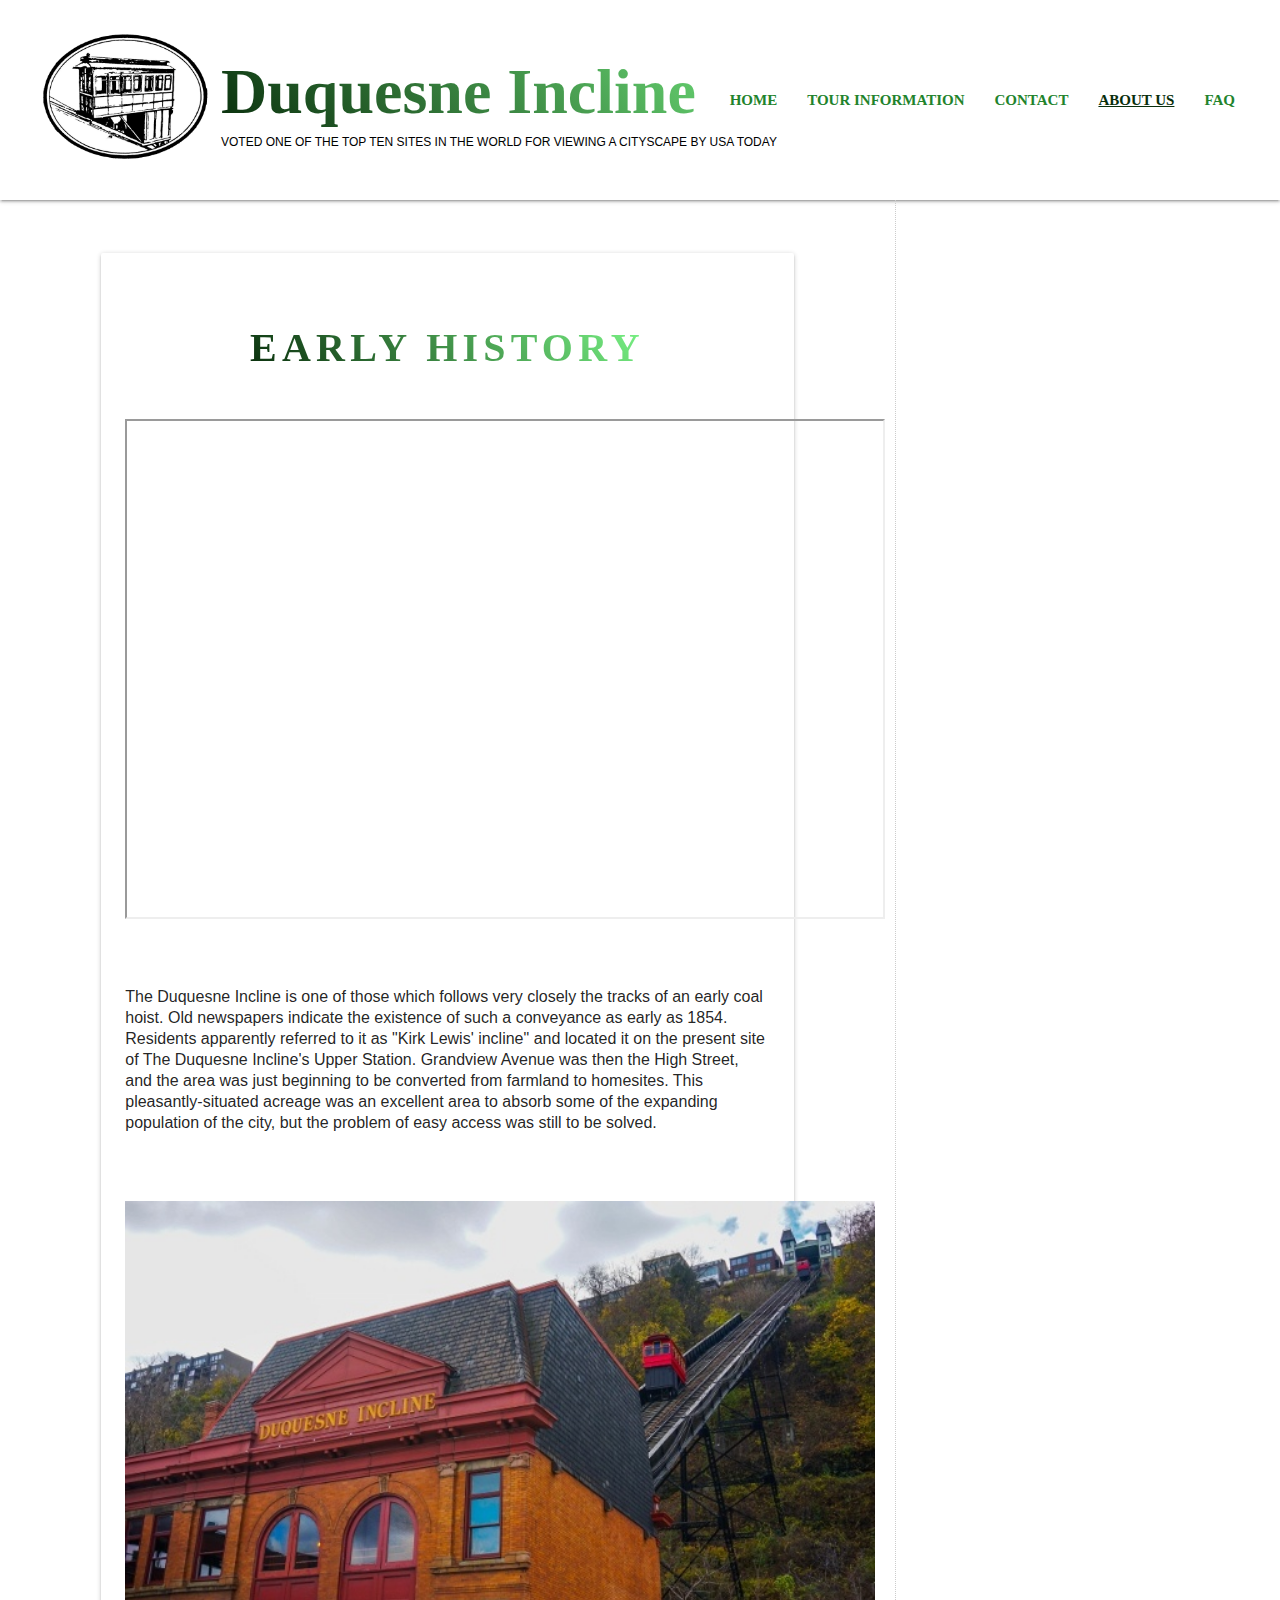
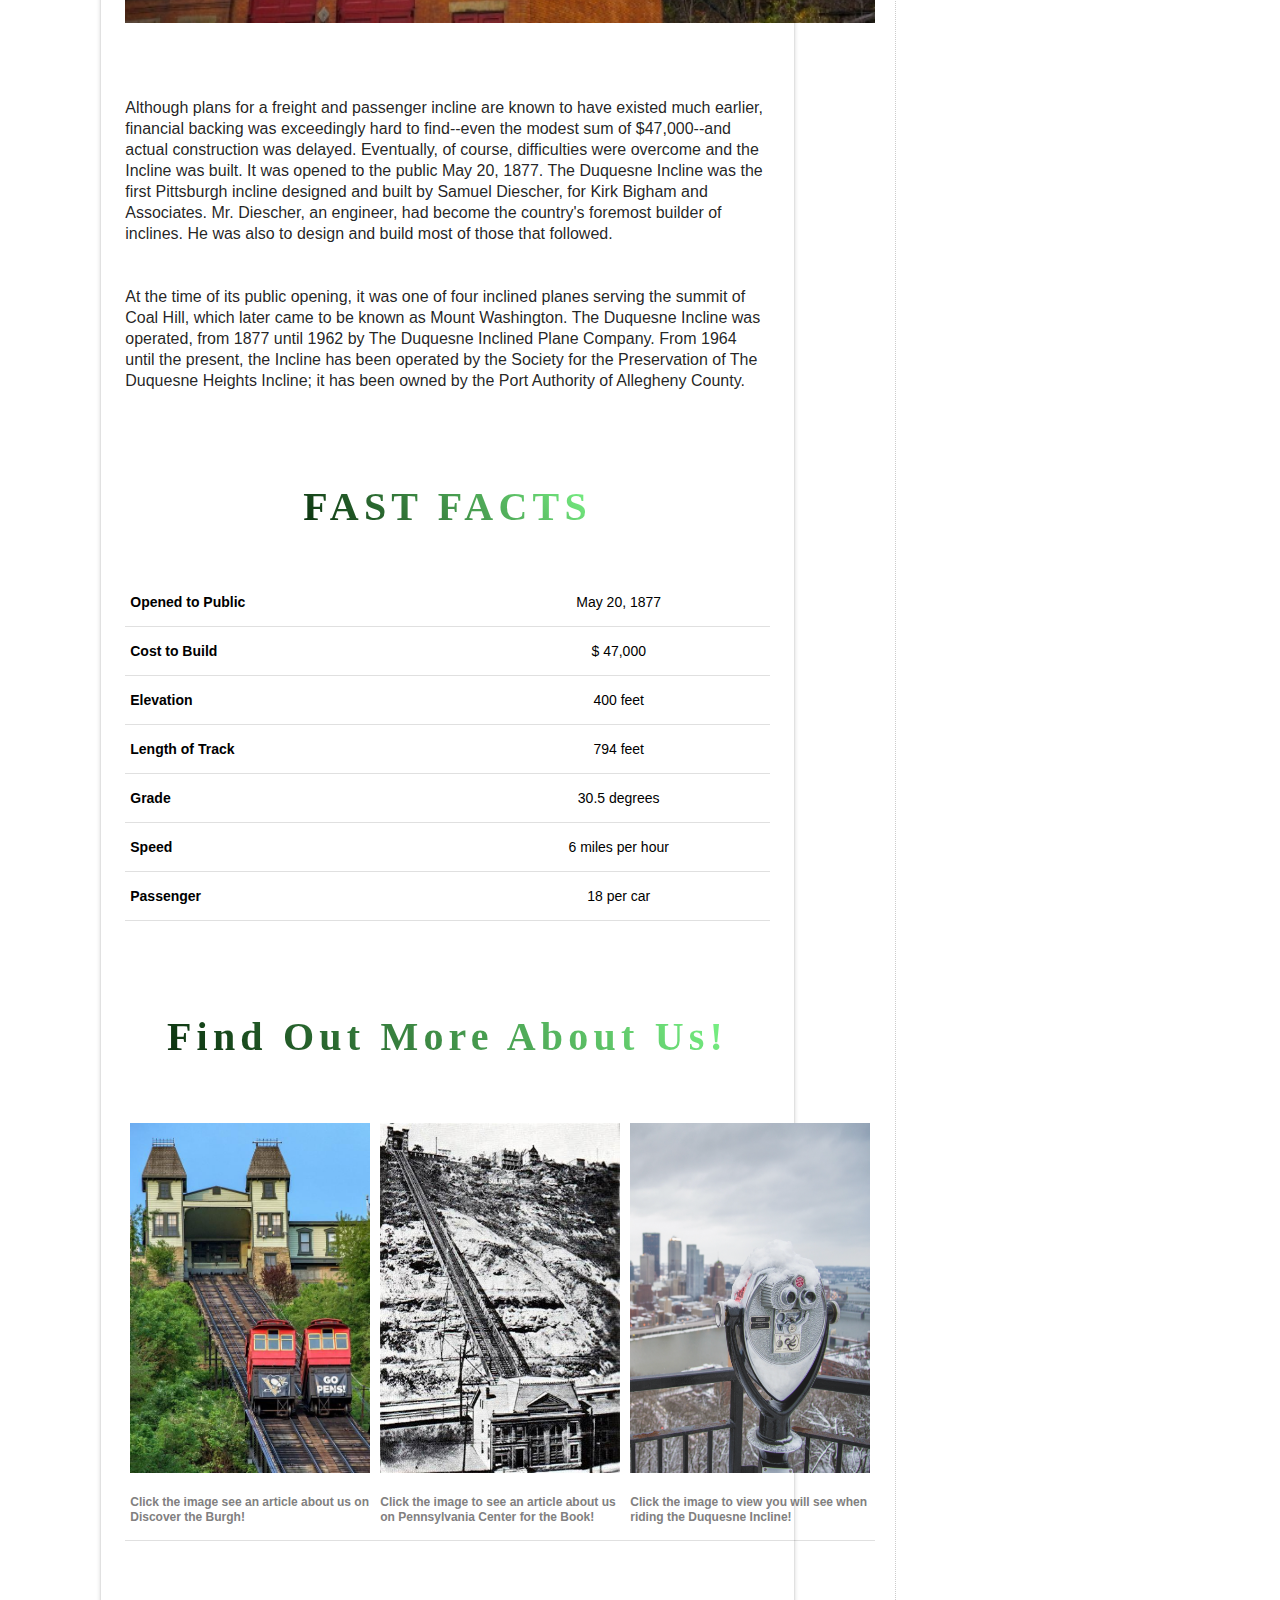
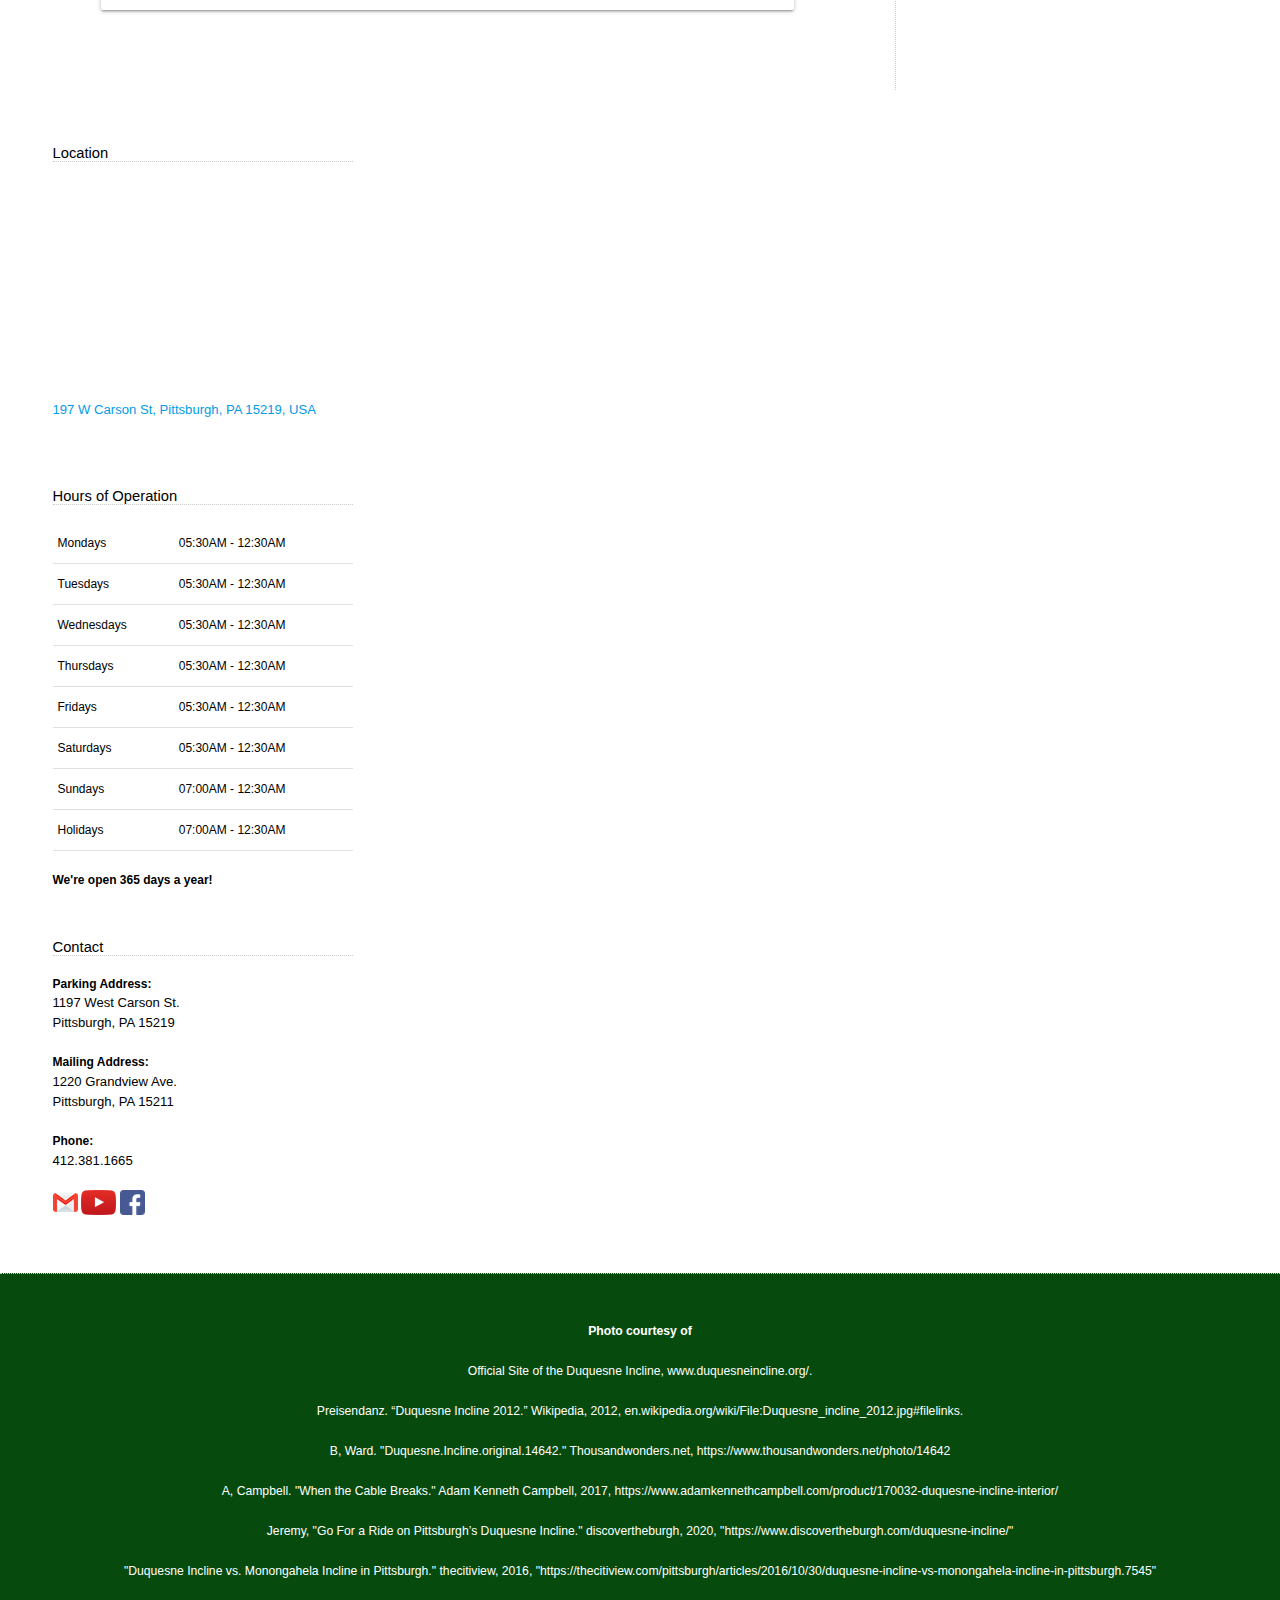
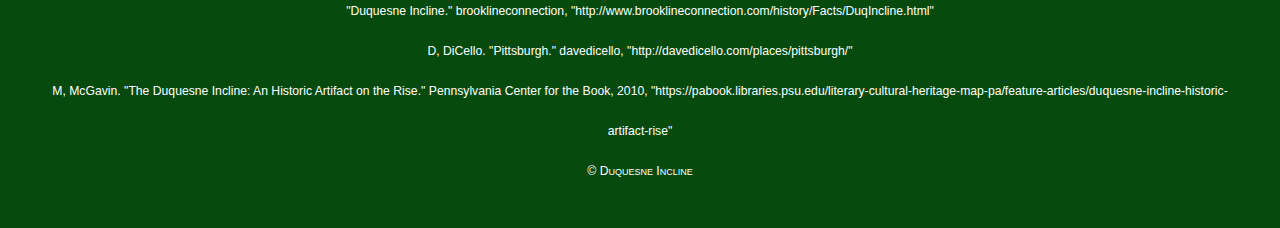
==== aboutUs.html @ c55986e6 "Version-1" ====
<!DOCTYPE html>
<html lang="en">
<head>
    <meta charset="UTF-8">
    <meta name="author" content="Ariel Kwak">
    <meta name="keywords" content="Duquesne Incline">
    <meta name="description" content="Duquesne Incline Website">
    <meta name="viewport" content="width=device-width, initial-scale=1">
    <title>Duquesne Incline</title>
    
    <link rel="stylesheet" media="all" type = "text/css" href="css/jquery-ui.css"/>
    <link rel="stylesheet" media = "screen and (max-width: 480px)" href = "css/stylesmobile.css"/>
    <!-- Compiled and minified CSS -->
    <link rel="stylesheet" href="https://cdnjs.cloudflare.com/ajax/libs/materialize/1.0.0/css/materialize.min.css">
    <!-- Compiled and minified JavaScript -->
    <script src="https://cdnjs.cloudflare.com/ajax/libs/materialize/1.0.0/js/materialize.min.js"></script>
    <!--Import Google Icon Font-->
    <link href="https://fonts.googleapis.com/icon?family=Material+Icons" rel="stylesheet">
    <!--Import materialize.css-->
    <link type="text/css" rel="stylesheet" href="css/materialize.min.css"  media="screen,projection"/>
    <link rel="stylesheet" media = "all" type = "text/css" href = "css/style.css"/>
    <!--JS files-->
    <script src = "js/script.js"></script>
    <script src="js/jquery-3.6.0.min.js"></script>
    <script src = "js/jquery-ui.js"></script>
</head>
<body>
    <nav class="white" style = "min-height: 200px">
        <div id="nav-wrapper">
            <img src="images/logo.png" alt = "Duquesne Incline Logo" width = "195">
            <a href="index.html" class="brand-logo" id = "title">Duquesne Incline</a>
            <a id = "explanation">VOTED ONE OF THE TOP TEN SITES IN THE WORLD FOR VIEWING A CITYSCAPE BY USA TODAY</a>
            <ul id="nav-mobile" class="right hide-on-med-and-down">
                <li><a href="index.html">Home</a></li>
                <li><a href="tourInformation.html">Tour Information</a></li>
                <li><a href="contact.html">Contact</a></li>
                <li id="selected"><a href="aboutUs.html">About Us</a></li>
                <li><a href="faq.html">FAQ</a></li>
            </ul>
        </div>
    </nav>
    <div class = "container tourInformation">  
        <div class="row">
            <div class="col s12 m12">
                <div class="card">
                    <div class="card-content"><br/><br/>
                        <a class = "earlyHistory">EARLY HISTORY</a><br/><br/><br/>
                        <iframe class="youtube-video" src="https://www.youtube.com/embed/ve3KMUIlSGk" title="YouTube video player" allow="accelerometer; autoplay; clipboard-write; encrypted-media; gyroscope; picture-in-picture" allowfullscreen></iframe><br/><br/><br/>
                        <p class="introduction">
                            The Duquesne Incline is one of those which follows very closely the tracks of an early coal hoist. 
                            Old newspapers indicate the existence of such a conveyance as early as 1854. 
                            Residents apparently referred to it as "Kirk Lewis' incline" and located it on the present site of The Duquesne Incline's Upper Station. 
                            Grandview Avenue was then the High Street, and the area was just beginning to be converted from farmland to homesites. 
                            This pleasantly-situated acreage was an excellent area to absorb some of the expanding population of the city, but the problem of easy access was still to be solved.
                        </p><br/><br/><br/>
                        <img src="images/image5.jpeg" alt = "Duquesne Incline Image" width = "750"><br/><br/><br/><br/>
                        <p class="introduction">
                            Although plans for a freight and passenger incline are known to have existed much earlier, 
                            financial backing was exceedingly hard to find--even the modest sum of $47,000--and actual 
                            construction was delayed. Eventually, of course, difficulties were overcome and the Incline was built. 
                            It was opened to the public May 20, 1877. 
                            The Duquesne Incline was the first Pittsburgh incline designed and built by Samuel Diescher, 
                            for Kirk Bigham and Associates. Mr. Diescher, an engineer, had become the country's foremost builder of inclines.
                            He was also to design and build most of those that followed.<br/><br/><br/>
                            At the time of its public opening, it was one of four inclined planes serving the summit of Coal Hill, 
                            which later came to be known as Mount Washington. The Duquesne Incline was operated, 
                            from 1877 until 1962 by The Duquesne Inclined Plane Company. From 1964 until the present, 
                            the Incline has been operated by the Society for the Preservation of The Duquesne Heights Incline; 
                            it has been owned by the Port Authority of Allegheny County.
                        </p><br/><br/><br/><br/>
                        <a class = "earlyHistory">FAST FACTS</a><br/><br/><br/>
                        <table class="contactTable">
                            <tr>
                                <th>Opened to Public</th>
                                <td>May 20, 1877</td>
                            </tr>
                            <tr>
                                <th>Cost to Build</th>
                                <td>$ 47,000</td>
                            </tr>
                            <tr>
                                <th>Elevation</th>
                                <td>400 feet</td>
                            </tr>
                            <tr>
                                <th>Length of Track</th>
                                <td>794 feet</td>
                            </tr>
                            <tr>
                                <th>Grade</th>
                                <td>30.5 degrees</td>
                            </tr>
                            <tr>
                                <th>Speed</th>
                                <td>6 miles per hour</td>
                            </tr>
                            <tr>
                                <th>Passenger</th>
                                <td>18 per car</td>
                            </tr>
                        </table><br/><br/><br/><br/>
                        <a class = "earlyHistory">Find Out More About Us!</a><br/><br/><br/>
                        <table id="aboutUsImage">
                            <tr>
                                <td>
                                    <a href="https://www.discovertheburgh.com/duquesne-incline" target="_blank">
                                        <img src="images/image6.jpeg" alt="Duquesne Incline article photo" class="imageCollection">
                                    </a>
                                    <div class="caption"><br/>
                                        Click the image see an article about us on
                                        Discover the Burgh!
                                    </div>
                                </td>
                                <td>
                                    <a href="https://pabook.libraries.psu.edu/literary-cultural-heritage-map-pa/feature-articles/duquesne-incline-historic-artifact-rise" target="_blank">
                                        <img src="images/image7.jpeg" alt="Duquesne Incline History" class="imageCollection">
                                    </a>
                                    <div class="caption"><br/>
                                        Click the image to see an article about us on 
                                        Pennsylvania Center for the Book!
                                    </div>
                                </td>
                                <td>
                                    <a href="http://davedicello.com/places/pittsburgh/" target="_blank">
                                        <img src="images/image8.png" alt="Davedicello Photo Website" class="imageCollection">
                                    </a>
                                    <div class="caption"><br/>
                                        Click the image to view you will see when riding the Duquesne Incline!
                                    </div>
                                </td>
                            </tr>
                        </table>
                    </div><br/><br/>
                </div>
            </div>
        </div>
    </div>
    <div id = "sidebar">
        <h3>Location</h3>
        <iframe src="https://www.google.com/maps/embed?pb=!1m18!1m12!1m3!1d3036.599555224749!2d-80.01978668460335!3d40.43986517936242!2m3!1f0!2f0!3f0!3m2!1i1024!2i768!4f13.1!3m3!1m2!1s0x8834f6af2cb5bc9b%3A0x2cd85a159be45cad!2s1197%20W%20Carson%20St%2C%20Pittsburgh%2C%20PA%2015219%2C%20USA!5e0!3m2!1sen!2skr!4v1617624878138!5m2!1sen!2skr" width="300" height="220" style="border:0;" allowfullscreen="" loading="lazy"></iframe>
        <a href="https://goo.gl/maps/KMXNKqESTzScYXrm7" target="_blank">197 W Carson St, Pittsburgh, PA 15219, USA</a><br/>
        <br/><br/>
        <h3>Hours of Operation</h3>
        <table id="hours"> 
            <tr>
                <td>Mondays</td>
                <td>05:30AM - 12:30AM</td>
            </tr>
            <tr>
                <td>Tuesdays</td>
                <td>05:30AM - 12:30AM</td>
            </tr>
            <tr>
                <td>Wednesdays</td>
                <td>05:30AM - 12:30AM</td>
            </tr>
            <tr>
                <td>Thursdays</td>
                <td>05:30AM - 12:30AM</td>
            </tr>
            <tr>
                <td>Fridays</td>
                <td>05:30AM - 12:30AM</td>
            </tr>
            <tr>
                <td>Saturdays</td>
                <td>05:30AM - 12:30AM</td>
            </tr>
            <tr>
                <td>Sundays</td>
                <td>07:00AM - 12:30AM</td>
            </tr>
            <tr>
                <td>Holidays</td>
                <td>07:00AM - 12:30AM</td>
            </tr>
        </table><br/>
       <a class="open">We're open 365 days a year!</a>
       <br/><br/>
       <h3>Contact</h3>
       <a class = "open">Parking Address:</a><br/>
       1197 West Carson St.<br/>
       Pittsburgh, PA 15219<br/><br/>
       <a class = "open">Mailing Address:</a><br/>
       1220 Grandview Ave.<br/>
       Pittsburgh, PA 15211<br/><br/>
       <a class = "open">Phone:</a><br/>
       412.381.1665<br/><br/>
       <a href="mailto:duq.incline@duquesneincline.org"><img src="images/email.png" alt="Email Icon"></a>
       <a href="https://www.youtube.com/watch?v=bSLvrz5GraI" target="_blank"><img src="images/youtube.png" alt="YouTube Logo"></a>
       <a href="https://www.facebook.com/TheDuquesneIncline/" target="_blank"><img src="images/facebook.png" alt="Facebook Logo"></a>
    </div> 
    <footer class="page-footer">
        <b>Photo courtesy of</b><br/> Official Site of the Duquesne Incline, www.duquesneincline.org/. <br/>
        Preisendanz. “Duquesne Incline 2012.” Wikipedia, 2012, en.wikipedia.org/wiki/File:Duquesne_incline_2012.jpg#filelinks.<br/>
        B, Ward. "Duquesne.Incline.original.14642." Thousandwonders.net, https://www.thousandwonders.net/photo/14642<br/>
        A, Campbell. "When the Cable Breaks." Adam Kenneth Campbell, 2017, https://www.adamkennethcampbell.com/product/170032-duquesne-incline-interior/<br/>
        Jeremy, "Go For a Ride on Pittsburgh’s Duquesne Incline." discovertheburgh, 2020, "https://www.discovertheburgh.com/duquesne-incline/"<br/>
        "Duquesne Incline vs. Monongahela Incline in Pittsburgh." thecitiview, 2016, "https://thecitiview.com/pittsburgh/articles/2016/10/30/duquesne-incline-vs-monongahela-incline-in-pittsburgh.7545"<br/>
        "Duquesne Incline." brooklineconnection, "http://www.brooklineconnection.com/history/Facts/DuqIncline.html"<br/>
        D, DiCello. "Pittsburgh." davedicello, "http://davedicello.com/places/pittsburgh/"<br/>
        M, McGavin. "The Duquesne Incline: An Historic Artifact on the Rise." Pennsylvania Center for the Book, 2010, "https://pabook.libraries.psu.edu/literary-cultural-heritage-map-pa/feature-articles/duquesne-incline-historic-artifact-rise"<br/>
        <div id="copyright">&copy; Duquesne Incline<br/> </div>
    </footer>
</body>
</html>
---- css/style.css ----
#nav-wrapper ul li a{
    color:#22832C;
    line-height: 200px;
    font-size: 15px;
    text-transform: uppercase;
    font-family: "PT Sans";
    font-weight: bold;
    left: 800px;
  } 

#selected a{
    color: #092E0C !important;
    text-decoration: underline;
    background-color: rgba(0, 0, 0, 0) !important;
    font-family: "PT Sans";
    font-weight: bold;
  } 

#nav-mobile{
    padding:0 2em 0 0;
}

#nav-wrapper ul a:hover {
    background-color: rgba(0, 0, 0, 0) !important;
    font-family: "PT Sans";
    font-weight: bold;
}

#nav-wrapper img {
    margin: 2em;
}

#title{
    font-style: normal;
    background: -webkit-repeating-linear-gradient(45deg,#092E0C, #7AF586);
    -webkit-background-clip: text;
    -webkit-text-fill-color: transparent;
    font-family: "PT Sans";
    font-weight: bold;
    position: absolute;
    width: 602px;
    height: 83px;
    left: 221px;
    top: 50px;
    font-size: 64px;
    line-height: 83px;
}

#explanation{
    position: absolute;
    width: 605px;
    height: 14px;
    left: 221px;
    top: 135px;

    font-family: Helvetica;
    font-style: normal;
    font-weight: 300;
    font-size: 12px;
    line-height: 14px;
    /* identical to box height */
    color: #000000;
}

.container{
    width: 70% !important;
    float: left;
	width: 70%;
	margin: 0;
	padding: 3em 6em 3em 6em;
	border-right: 1px dotted #ccc;
}ƒ

/* https://cssgradient.io/blog/css-gradient-text/ */
.sub-titles{
    background: -webkit-repeating-linear-gradient(45deg,#092E0C, #7AF586);
    -webkit-background-clip: text;
    -webkit-text-fill-color: transparent;
    font-family: "PT Sans";
    font-style: normal;
    font-weight: bold;
    font-size: 40px;
    line-height: 52px;
    /* identical to box height */

    letter-spacing: 0.13em;

}



#sidebar {
    color: #000000;
	float: left;
	padding: 2em 4em 4em 4em;
	font-size: .875em;	
	/* border-left: 1px solid gray; */
}

#sidebar h3 {
	font-size: 1.125em;
    border-bottom: 1px dotted #ccc;
}

iframe {
    display: block;
    margin: auto;
}

#hours {
    font-family: "Helvetica";
    font-style: normal;
    font-weight: normal;
    font-size: 12px;
    line-height: 10px;
    color: #000000;
}

.open {
    font-family: Helvetica;
    font-weight: bold;
    font-size: 12px;
    color: #000000;
}

.page-footer {
	clear: both; /* The clear property specifies which side(s) of an element other floating elements are not allowed. */
	margin: 0;
	padding: 3em;
	color: #ffff;
	
	font-size: .813em;
	text-align: center;
	border-top: 1px dotted #cccccc;
	background-color:#064B0D;
    line-height: 40px;
}

#copyright{
    font-variant: small-caps; 
}


.highlight{
    background-color: #064B0D;
    color: #ffff;
    text-align: center;
    font-family: Helvetica;
    font-style: normal;
    font-weight: bold;
    font-size: 18px;
    line-height: 28px;
}


.general-fee td {
    text-align: center;
    border-right: solid 1px #cccccc; 
    border-left: solid 1px #cccccc;
    font-family: Helvetica;
    font-style: normal;
    font-weight: 300;
    font-size: 15px;
    line-height: 21px;
    letter-spacing: 0.1em;
   
  }

.general-fee th{
    text-align: center;
    border-left: solid 1px #cccccc;
    font-family: Helvetica;
    font-style: normal;
    font-weight: 300;
    font-size: 15px;
    line-height: 21px;
    width: 250px;
}

/* https://www.w3schools.com/howto/howto_js_slideshow.asp */
* {box-sizing:border-box}

/* Slideshow container */
.slideshow-container {
  max-width: 1000px;
  position: relative;
  margin: auto;
}

/* Hide the images by default */
.mySlides {
  display: none;
}


/* The dots/bullets/indicators */
.dot {
  cursor: pointer;
  height: 15px;
  width: 15px;
  margin: 0 2px;
  background-color: #bbb;
  border-radius: 50%;
  display: inline-block;
  transition: background-color 0.6s ease;
}

.active, .dot:hover {
  background-color: #717171;
}

/* Fading animation */
.fade {
  -webkit-animation-name: fade;
  -webkit-animation-duration: 1.5s;
  animation-name: fade;
  animation-duration: 1.5s;
}

@-webkit-keyframes fade {
  from {opacity: .4}
  to {opacity: 1}
}

@keyframes fade {
  from {opacity: .4}
  to {opacity: 1}
}

.tourInformation{
    text-align: center;
}

#tourInfoIntro{
    font-family: Helvetica;
    font-style: normal;
    font-weight: 300;
    font-size: 16px;
    line-height: 21px;
    text-align: center;
}
/* https://cssgradient.io/blog/css-gradient-text/ */
.tabs li{
    background: -webkit-repeating-linear-gradient(45deg,#092E0C, #7AF586);
    -webkit-background-clip: text;
    -webkit-text-fill-color: transparent;
    font-family: "PT Sans";
    font-style: normal;
    font-weight: bold;
    font-size: 120px;
    line-height: 31px;
    /* identical to box height */
    letter-spacing: 0.1em;
}

.tour{
    background: #064B0D;
    padding: 2em 1em 1em 1.5em;
}

.tour a{
    font-family: "PT Sans";
    font-style: normal;
    font-weight: bold;
    font-size: 24px;
    line-height: 31px;
    /* identical to box height */

    letter-spacing: 0.13em;
    text-transform: uppercase;

    color: #F7FFD9;


}

.tour li{
    font-family: Helvetica;
    font-style: normal;
    font-weight: lighter;
    font-size: 12px;
    line-height: 25px;
    text-align:left;
    color: #F7FFD9;
}



#duquesneTour{
    width: 100%;
    padding: 1em 0 1em 0;
}

.contactTable{
    font-family: Helvetica;
    font-style: normal;
    font-size: 14px;
    line-height: 18px;

    color: #000000;
}

.contactTable td{
    text-align:center;
}

form {
    width: 100%;
    margin-left: auto;
    margin-right: auto;
    border: 2px solid #064B0D;
    padding: 10px;
}

legend{
    font-weight: bold;
    text-align: center;
	color: #666666;
	margin-bottom: 5px;
}

label{
    font-weight: bold;
    text-align: center;
}

.required{
    color:#FF0000
}

#requiredField{
    font-size: 12px;
    font-weight: bold;
    text-align: left;
}

.contactForm{
    font-size: 14px;
}

.earlyHistory{
    background: -webkit-repeating-linear-gradient(45deg,#092E0C, #7AF586);
    -webkit-background-clip: text;
    -webkit-text-fill-color: transparent;
    font-family: "PT Sans";
    font-style: normal;
    font-weight: bold;
    font-size: 40px;
    line-height: 52px;
    /* identical to box height */
    text-align: center;
    letter-spacing: 0.13em;
}

.introduction{
    font-family: Helvetica;
    font-style: normal;
    font-weight: 300;
    font-size: 16px;
    line-height: 21px;
    text-align: left;
}

.caption{
    font-family: Helvetica;
font-style: normal;
font-weight: bold;
font-size: 12px;
line-height: 15px;

color: #818080;
}



#accordion{
    text-align:left;
    color:#22832C;
}



.ui-state-default{
    border: 1px solid #cccccc;
    font-weight: bold;
    color: #064B0D;
    font-family: Helvetica;
    font-style: normal;
    font-weight: bold;
    font-size: 18px;
    line-height: 21px;
    padding: 4em;
    background-color:#EDEDED;
}

.ui-state-active{
    border: 1px solid #22832C;
    color: #22832C;
    font-family: Helvetica;
    font-style: normal;
    font-weight: bold;
    font-size: 18px;
    line-height: 21px;
    background-color:#F7FFD9;
}
    
.ui-state-hover{
    background-color:#ecf9ba;
    border: 1px solid #064B0D;
}

.answers{
    font-family: Helvetica;
font-style: normal;
font-weight: 300;
font-size: 17px;
line-height: 23px;
background-color:#ffff;
}

#grouptourBold{
    font-weight:bold;
}

#fieldTripBold{
    font-weight:bold;
}

#patchProgram{
    font-weight:bold;
}

.youtube-video{
    width:760px; 
    height:500px;
}

.imageCollection{
    width:240px; 
    height:350px;
}
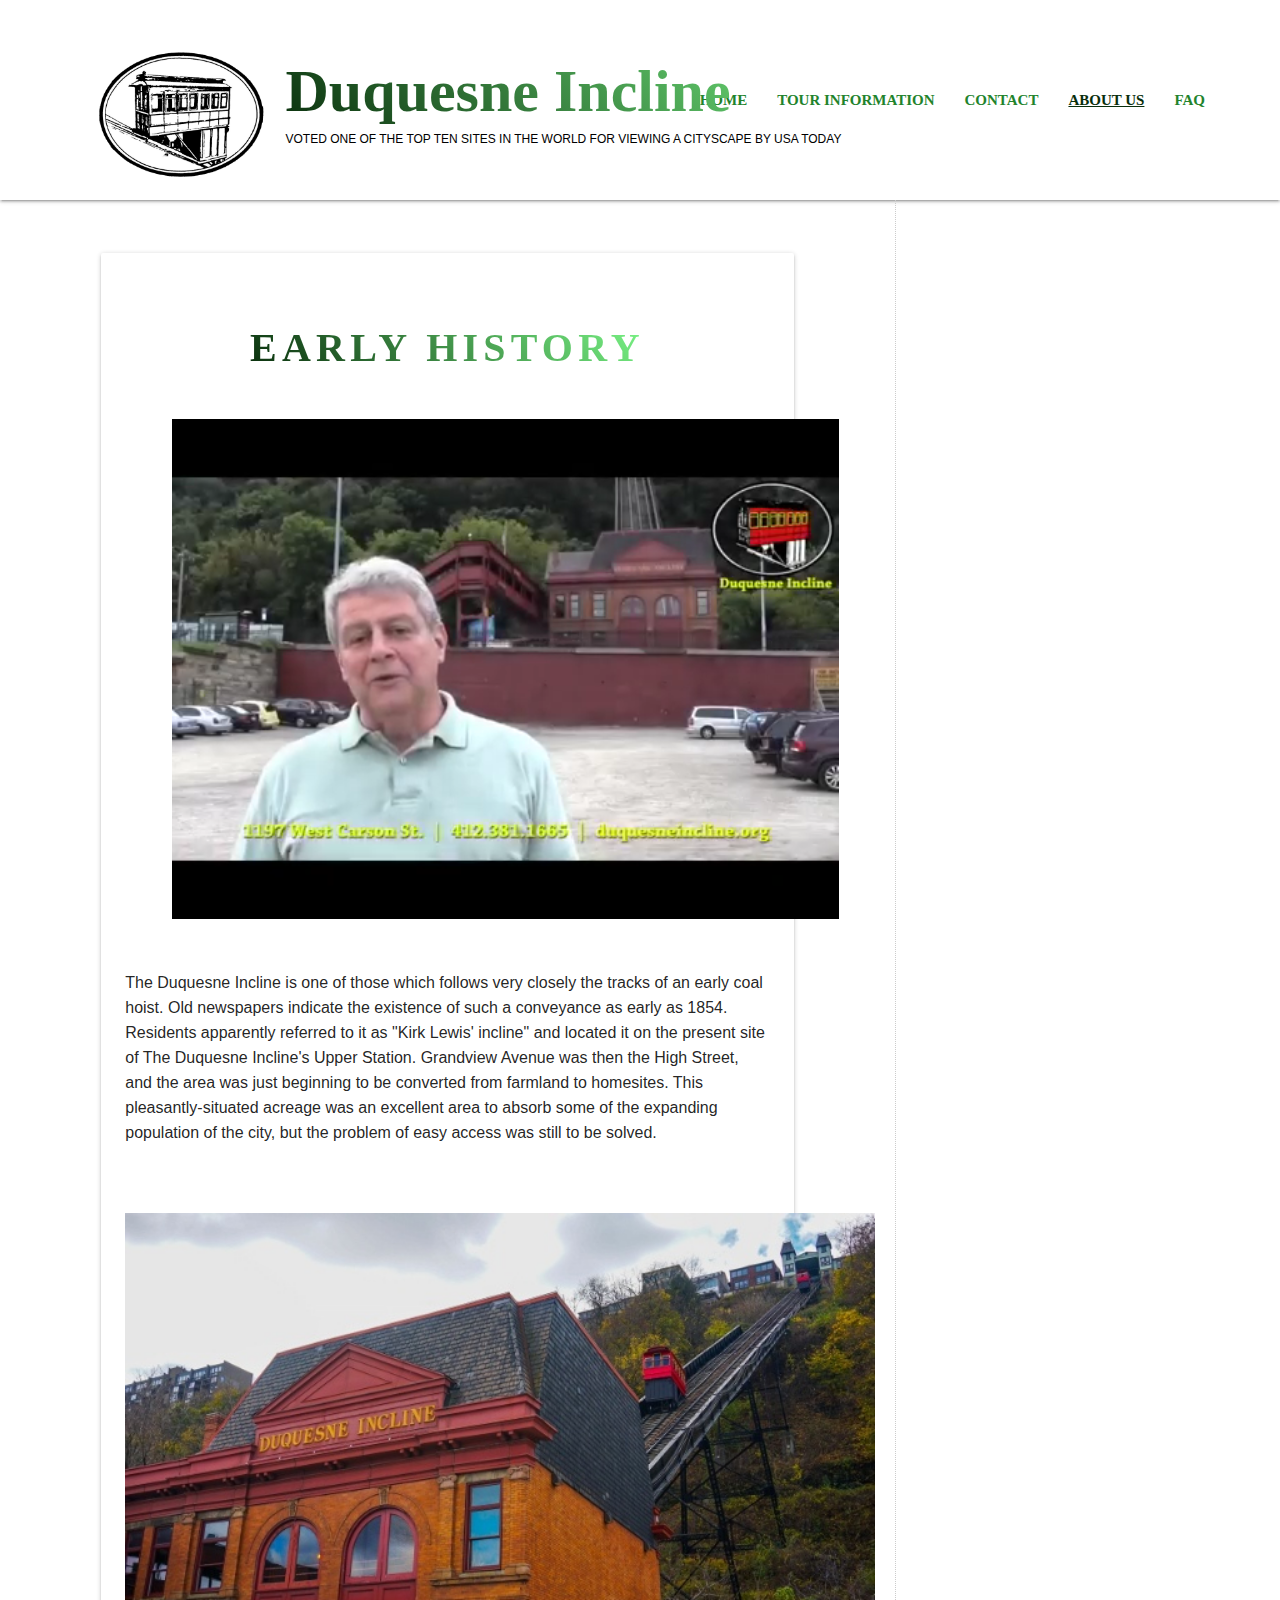
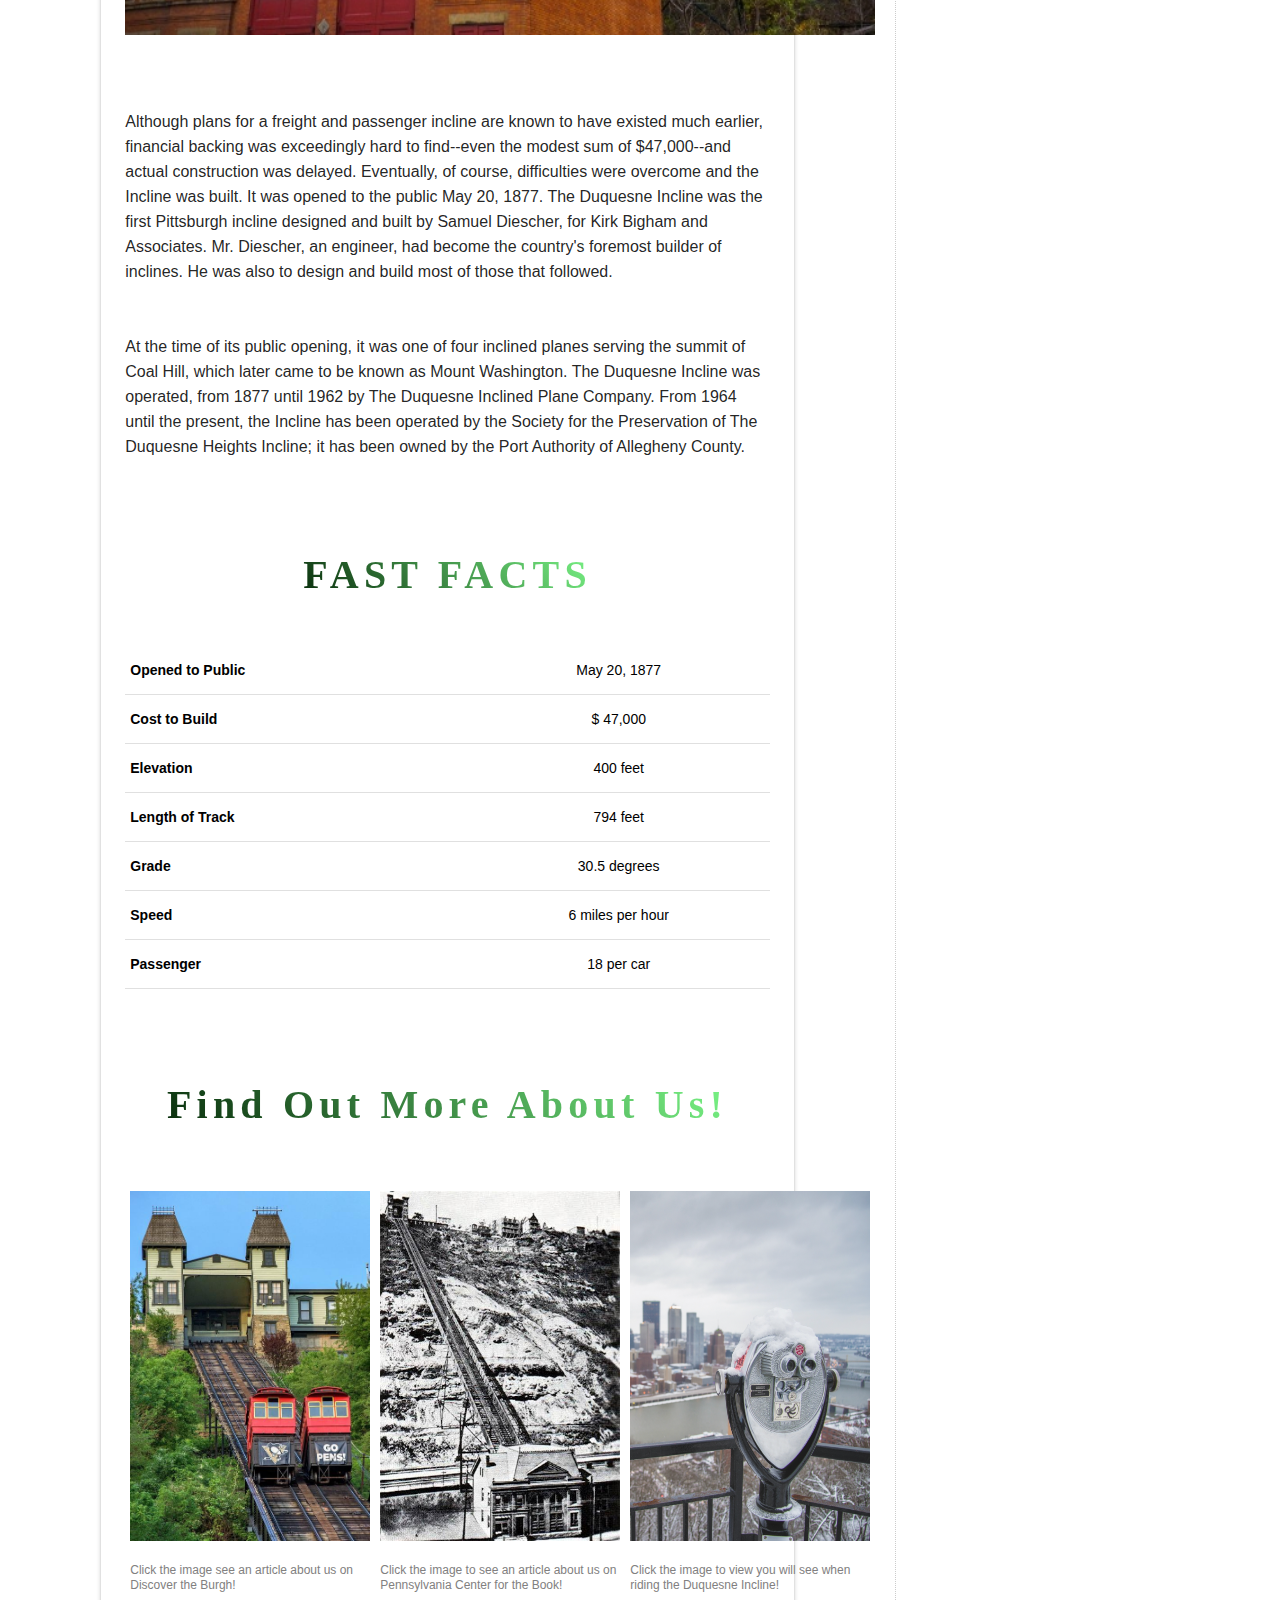
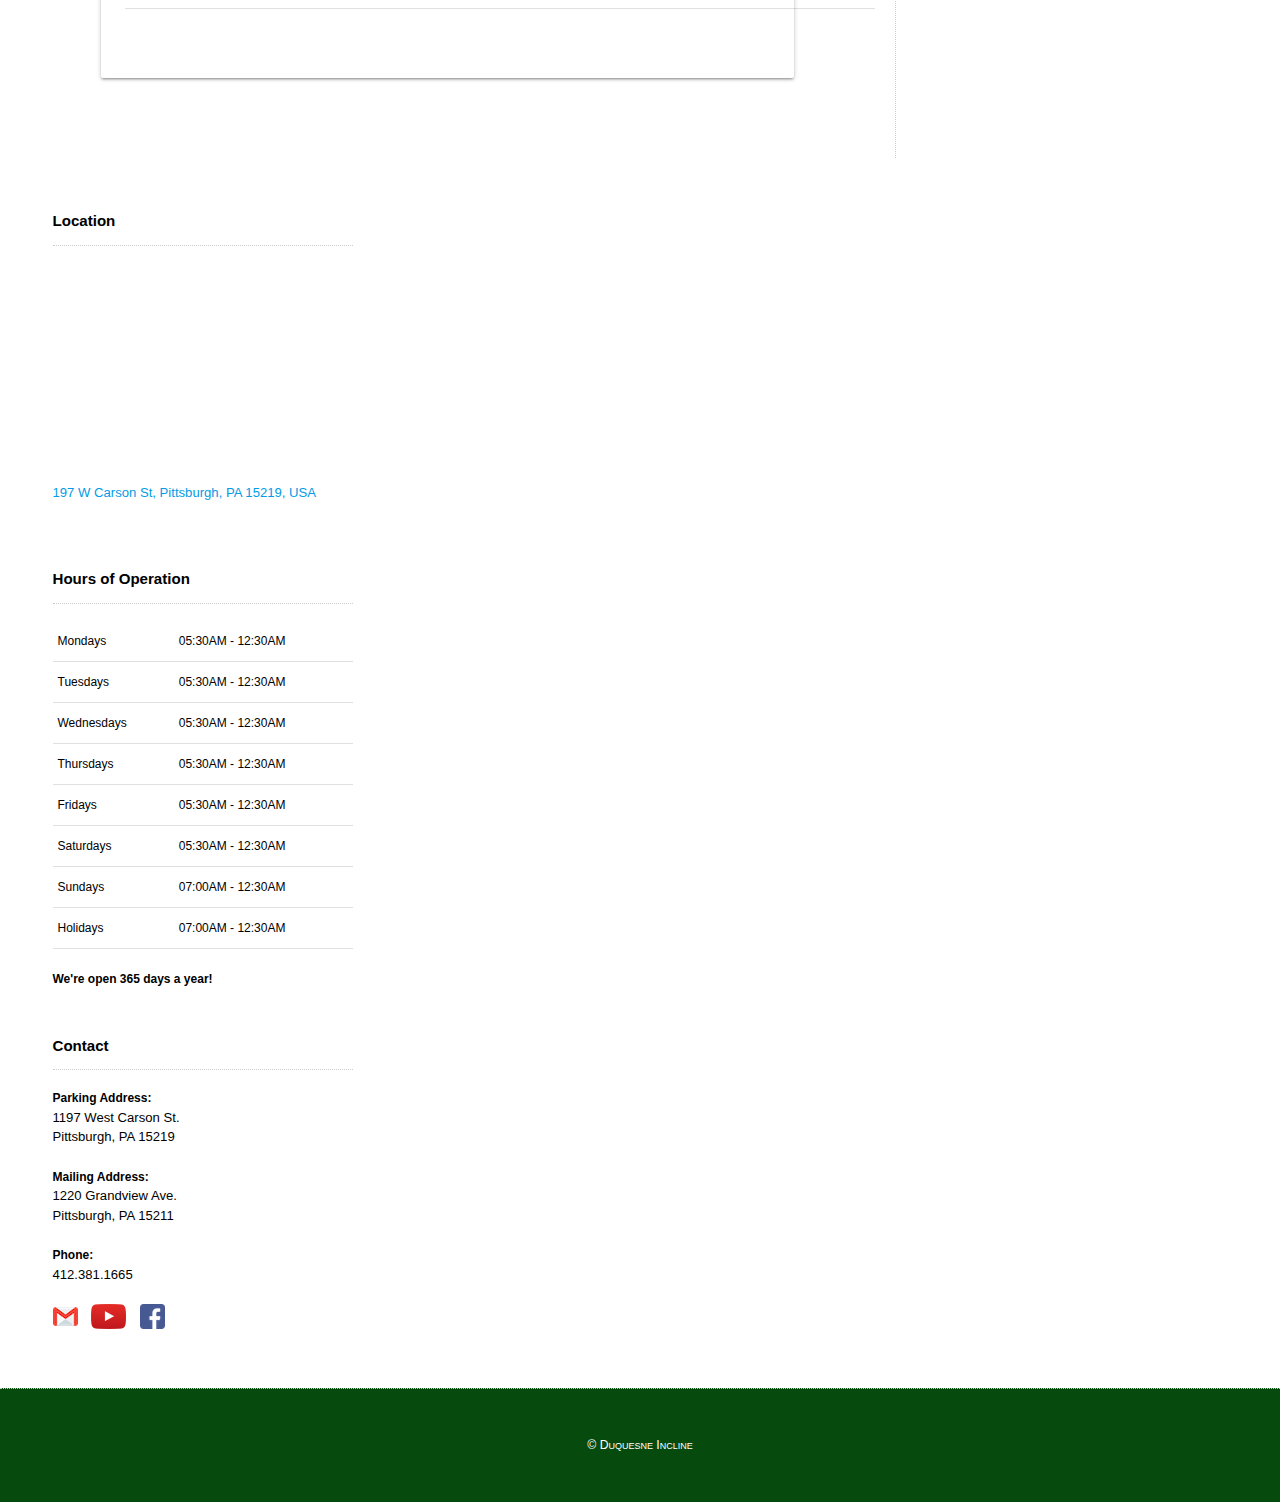
==== commit 724809d3: "second-revision" ====
--- a/aboutUs.html
+++ b/aboutUs.html
@@ -45,7 +45,13 @@
                 <div class="card">
                     <div class="card-content"><br/><br/>
                         <a class = "earlyHistory">EARLY HISTORY</a><br/><br/><br/>
-                        <iframe class="youtube-video" src="https://www.youtube.com/embed/ve3KMUIlSGk" title="YouTube video player" allow="accelerometer; autoplay; clipboard-write; encrypted-media; gyroscope; picture-in-picture" allowfullscreen></iframe><br/><br/><br/>
+                        <a href="https://www.youtube.com/watch?v=ve3KMUIlSGk">
+                            <video autoplay muted loop class="youtube-video">
+                            <source src="./images/video.mp4" type="video/mp4">
+                            Your browser does not support the video tag.
+                            </video>
+                        </a>
+                        <br/><br/><br/>
                         <p class="introduction">
                             The Duquesne Incline is one of those which follows very closely the tracks of an early coal hoist. 
                             Old newspapers indicate the existence of such a conveyance as early as 1854. 
@@ -186,20 +192,11 @@
        Pittsburgh, PA 15211<br/><br/>
        <a class = "open">Phone:</a><br/>
        412.381.1665<br/><br/>
-       <a href="mailto:duq.incline@duquesneincline.org"><img src="images/email.png" alt="Email Icon"></a>
-       <a href="https://www.youtube.com/watch?v=bSLvrz5GraI" target="_blank"><img src="images/youtube.png" alt="YouTube Logo"></a>
-       <a href="https://www.facebook.com/TheDuquesneIncline/" target="_blank"><img src="images/facebook.png" alt="Facebook Logo"></a>
+       <a href="mailto:duq.incline@duquesneincline.org" class="sidebar-images"><img src="images/email.png" alt="Email Icon"></a>
+       <a href="https://www.youtube.com/watch?v=bSLvrz5GraI" target="_blank" class="sidebar-images"><img src="images/youtube.png" alt="YouTube Logo"></a>
+       <a href="https://www.facebook.com/TheDuquesneIncline/" target="_blank" class="sidebar-images"><img src="images/facebook.png" alt="Facebook Logo"></a>
     </div> 
     <footer class="page-footer">
-        <b>Photo courtesy of</b><br/> Official Site of the Duquesne Incline, www.duquesneincline.org/. <br/>
-        Preisendanz. “Duquesne Incline 2012.” Wikipedia, 2012, en.wikipedia.org/wiki/File:Duquesne_incline_2012.jpg#filelinks.<br/>
-        B, Ward. "Duquesne.Incline.original.14642." Thousandwonders.net, https://www.thousandwonders.net/photo/14642<br/>
-        A, Campbell. "When the Cable Breaks." Adam Kenneth Campbell, 2017, https://www.adamkennethcampbell.com/product/170032-duquesne-incline-interior/<br/>
-        Jeremy, "Go For a Ride on Pittsburgh’s Duquesne Incline." discovertheburgh, 2020, "https://www.discovertheburgh.com/duquesne-incline/"<br/>
-        "Duquesne Incline vs. Monongahela Incline in Pittsburgh." thecitiview, 2016, "https://thecitiview.com/pittsburgh/articles/2016/10/30/duquesne-incline-vs-monongahela-incline-in-pittsburgh.7545"<br/>
-        "Duquesne Incline." brooklineconnection, "http://www.brooklineconnection.com/history/Facts/DuqIncline.html"<br/>
-        D, DiCello. "Pittsburgh." davedicello, "http://davedicello.com/places/pittsburgh/"<br/>
-        M, McGavin. "The Duquesne Incline: An Historic Artifact on the Rise." Pennsylvania Center for the Book, 2010, "https://pabook.libraries.psu.edu/literary-cultural-heritage-map-pa/feature-articles/duquesne-incline-historic-artifact-rise"<br/>
         <div id="copyright">&copy; Duquesne Incline<br/> </div>
     </footer>
 </body>
--- a/css/style.css
+++ b/css/style.css
@@ -1,442 +1,473 @@
-#nav-wrapper ul li a{
-    color:#22832C;
-    line-height: 200px;
-    font-size: 15px;
-    text-transform: uppercase;
-    font-family: "PT Sans";
-    font-weight: bold;
-    left: 800px;
-  } 
-
-#selected a{
-    color: #092E0C !important;
-    text-decoration: underline;
-    background-color: rgba(0, 0, 0, 0) !important;
-    font-family: "PT Sans";
-    font-weight: bold;
-  } 
-
-#nav-mobile{
-    padding:0 2em 0 0;
-}
-
-#nav-wrapper ul a:hover {
-    background-color: rgba(0, 0, 0, 0) !important;
-    font-family: "PT Sans";
-    font-weight: bold;
-}
-
-#nav-wrapper img {
-    margin: 2em;
-}
-
-#title{
-    font-style: normal;
-    background: -webkit-repeating-linear-gradient(45deg,#092E0C, #7AF586);
-    -webkit-background-clip: text;
-    -webkit-text-fill-color: transparent;
-    font-family: "PT Sans";
-    font-weight: bold;
-    position: absolute;
-    width: 602px;
-    height: 83px;
-    left: 221px;
-    top: 50px;
-    font-size: 64px;
-    line-height: 83px;
-}
-
-#explanation{
-    position: absolute;
-    width: 605px;
-    height: 14px;
-    left: 221px;
-    top: 135px;
-
+/*
+    Desktop width : 1024px ~ 1280px
+*/
+@media screen and (min-width: 1024px){
+
+    #nav-wrapper ul li a{
+        color:#22832C;
+        line-height: 200px;
+        font-size: 15px;
+        text-transform: uppercase;
+        font-family: "PT Sans";
+        font-weight: bold;
+    } 
+
+    #selected a{
+        color: #092E0C !important;
+        text-decoration: underline;
+        background-color: rgba(0, 0, 0, 0) !important;
+        font-family: "PT Sans";
+        font-weight: bold;
+    } 
+
+    #nav-mobile{
+        padding:0 4em 0 0;
+    }
+
+    #nav-wrapper ul a:hover {
+        background-color: rgba(0, 0, 0, 0) !important;
+        font-family: "PT Sans";
+        font-weight: bold;
+    }
+
+    #nav-wrapper img {
+        margin: 3.2em 0 0 5.7em ;
+    }
+
+
+    #title{
+        font-style: normal;
+        background: -webkit-repeating-linear-gradient(45deg,#092E0C, #7AF586);
+        -webkit-background-clip: text;
+        -webkit-text-fill-color: transparent;
+        font-family: "PT Sans";
+        font-weight: bold;
+        position: absolute;
+        width: 602px;
+        height: 83px;
+        padding-left: 5px;
+        top: 50px;
+        font-size: 60px;
+        line-height: 83px;
+    }
+
+    #explanation{
+        position: absolute;
+        width: 605px;
+        height: 14px;
+        padding-top: 11em;
+        padding-left:5px;
+
+        font-family: Helvetica;
+        font-style: normal;
+        font-weight: 300;
+        font-size: 12px;
+        line-height: 14px;
+        /* identical to box height */
+        color: #000000;
+    }
+
+    .container{
+        width: 70% !important;
+        float: left;
+        width: 70%;
+        margin: 0;
+        padding: 3em 6em 3em 6em;
+        border-right: 1px dotted #ccc;
+    }
+
+    /* https://cssgradient.io/blog/css-gradient-text/ */
+    .sub-titles{
+        background: -webkit-repeating-linear-gradient(45deg,#092E0C, #7AF586);
+        -webkit-background-clip: text;
+        -webkit-text-fill-color: transparent;
+        font-family: "PT Sans";
+        font-style: normal;
+        font-weight: bold;
+        font-size: 40px;
+        line-height: 52px;
+        /* identical to box height */
+
+        letter-spacing: 0.05em;
+
+    }
+
+
+
+    #sidebar {
+        color: #000000;
+        float: left;
+        padding: 2em 4em 4em 4em;
+        font-size: .875em;	
+        /* border-left: 1px solid gray; */
+    }
+
+    #sidebar h3 {
+        font-size: 1.15em;
+        padding-bottom: 15px;
+        border-bottom: 1px dotted #ccc;
+        font-weight: bold;
+    }
+
+    .sidebar-images{
+        padding-right:10px;
+    }
+
+    iframe {
+        display: block;
+        margin: auto;
+    }
+
+    #hours {
+        font-family: "Helvetica";
+        font-style: normal;
+        font-weight: normal;
+        font-size: 12px;
+        line-height: 10px;
+        color: #000000;
+    }
+
+    .open {
+        font-family: Helvetica;
+        font-weight: bold;
+        font-size: 12px;
+        color: #000000;
+    }
+
+    .page-footer {
+        clear: both; /* The clear property specifies which side(s) of an element other floating elements are not allowed. */
+        margin: 0;
+        padding: 3em;
+        color: #ffff;
+        
+        font-size: .813em;
+        text-align: center;
+        border-top: 1px dotted #cccccc;
+        background-color:#064B0D;
+        line-height: 40px;
+    }
+
+    #copyright{
+        font-variant: small-caps; 
+    }
+
+
+    .highlight{
+        background-color: #064B0D;
+        color: #ffff;
+        text-align: center;
+        font-family: Helvetica;
+        font-style: normal;
+        font-weight: bold;
+        font-size: 18px;
+        line-height: 28px;
+    }
+
+
+    .general-fee td {
+        text-align: center;
+        border-right: solid 1px #cccccc; 
+        border-left: solid 1px #cccccc;
+        font-family: Helvetica;
+        font-style: normal;
+        font-weight: 300;
+        font-size: 15px;
+        line-height: 21px;
+        letter-spacing: 0.1em;
+    
+    }
+
+    .general-fee th{
+        text-align: center;
+        border-left: solid 1px #cccccc;
+        font-family: Helvetica;
+        font-style: normal;
+        font-weight: 300;
+        font-size: 15px;
+        line-height: 21px;
+        width: 250px;
+    }
+
+    /* https://www.w3schools.com/howto/howto_js_slideshow.asp */
+    * {box-sizing:border-box}
+
+    /* Slideshow container */
+    .slideshow-container {
+        max-width: 1000px;
+        position: relative;
+        margin: auto;
+    }
+
+    /* Hide the images by default */
+    .mySlides {
+        display: none;
+    }
+
+    .mySlides img{
+        width:100%;
+    }
+
+    /* The dots/bullets/indicators */
+    .dot {
+    cursor: pointer;
+    height: 15px;
+    width: 15px;
+    margin: 0 2px;
+    background-color: #bbb;
+    border-radius: 50%;
+    display: inline-block;
+    transition: background-color 0.6s ease;
+    }
+
+    .active, .dot:hover {
+    background-color: #717171;
+    }
+
+    /* Fading animation */
+    .fade {
+    -webkit-animation-name: fade;
+    -webkit-animation-duration: 1.5s;
+    animation-name: fade;
+    animation-duration: 1.5s;
+    }
+
+    @-webkit-keyframes fade {
+    from {opacity: .4}
+    to {opacity: 1}
+    }
+
+    @keyframes fade {
+    from {opacity: .4}
+    to {opacity: 1}
+    }
+
+    .tourInformation{
+        text-align: center;
+    }
+
+    #tourInfoIntro{
+        font-family: Helvetica;
+        font-style: normal;
+        font-weight: 300;
+        font-size: 16px;
+        line-height: 25px;
+        text-align: center;
+    }
+    /* https://cssgradient.io/blog/css-gradient-text/ */
+    .tabs li{
+        background: -webkit-repeating-linear-gradient(45deg,#092E0C, #7AF586);
+        -webkit-background-clip: text;
+        -webkit-text-fill-color: transparent;
+        font-family: "PT Sans";
+        font-style: normal;
+        font-weight: bold;
+        font-size: 120px;
+        line-height: 31px;
+        /* identical to box height */
+        letter-spacing: 0.1em;
+    }
+
+    .tour{
+        background: #064B0D;
+        padding: 2em 1em 1em 1.5em;
+    }
+
+    .tour a{
+        font-family: "PT Sans";
+        font-style: normal;
+        font-weight: bold;
+        font-size: 24px;
+        line-height: 31px;
+        /* identical to box height */
+
+        letter-spacing: 0.13em;
+        text-transform: uppercase;
+
+        color: #F7FFD9;
+
+
+    }
+
+    .tourImages{
+        padding: 0px; margin: 0px
+    }
+
+    .tourImages img{
+        width:100%;
+        height:100%;
+        display: block;
+        vertical-align: bottom;
+    }
+
+    .tour li{
+        font-family: Helvetica;
+        font-style: normal;
+        font-weight: lighter;
+        font-size: 12px;
+        line-height: 25px;
+        text-align:left;
+        color: #F7FFD9;
+    }
+
+
+
+    #duquesneTour{
+        width: 100%;
+        padding: 1em 0 1em 0;
+        border-spacing: 0px;
+    }
+
+    #duquesneTour td{
+        width:400px;
+    }
+
+    .contactTable{
+        font-family: Helvetica;
+        font-style: normal;
+        font-size: 14px;
+        line-height: 18px;
+
+        color: #000000;
+    }
+
+    .contactTable td{
+        text-align:center;
+    }
+
+    form {
+        width: 100%;
+        margin-left: auto;
+        margin-right: auto;
+        border: 2px solid #064B0D;
+        padding: 10px;
+    }
+
+    legend{
+        font-weight: bold;
+        text-align: center;
+        color: #666666;
+        margin-bottom: 5px;
+    }
+
+    label{
+        font-weight: bold;
+        text-align: center;
+    }
+
+    .required{
+        color:#FF0000
+    }
+
+    #requiredField{
+        font-size: 12px;
+        font-weight: bold;
+        text-align: left;
+    }
+
+    .contactForm{
+        font-size: 14px;
+    }
+
+    .earlyHistory{
+        background: -webkit-repeating-linear-gradient(45deg,#092E0C, #7AF586);
+        -webkit-background-clip: text;
+        -webkit-text-fill-color: transparent;
+        font-family: "PT Sans";
+        font-style: normal;
+        font-weight: bold;
+        font-size: 40px;
+        line-height: 52px;
+        /* identical to box height */
+        text-align: center;
+        letter-spacing: 0.13em;
+    }
+
+    .introduction{
+        font-family: Helvetica;
+        font-style: normal;
+        font-weight: 300;
+        font-size: 16px;
+        line-height: 25px;
+        text-align: left;
+    }
+
+    .caption{
     font-family: Helvetica;
-    font-style: normal;
-    font-weight: 300;
-    font-size: 12px;
-    line-height: 14px;
-    /* identical to box height */
-    color: #000000;
-}
-
-.container{
-    width: 70% !important;
-    float: left;
-	width: 70%;
-	margin: 0;
-	padding: 3em 6em 3em 6em;
-	border-right: 1px dotted #ccc;
-}ƒ
-
-/* https://cssgradient.io/blog/css-gradient-text/ */
-.sub-titles{
-    background: -webkit-repeating-linear-gradient(45deg,#092E0C, #7AF586);
-    -webkit-background-clip: text;
-    -webkit-text-fill-color: transparent;
-    font-family: "PT Sans";
-    font-style: normal;
-    font-weight: bold;
-    font-size: 40px;
-    line-height: 52px;
-    /* identical to box height */
-
-    letter-spacing: 0.13em;
-
-}
-
-
-
-#sidebar {
-    color: #000000;
-	float: left;
-	padding: 2em 4em 4em 4em;
-	font-size: .875em;	
-	/* border-left: 1px solid gray; */
-}
-
-#sidebar h3 {
-	font-size: 1.125em;
-    border-bottom: 1px dotted #ccc;
-}
-
-iframe {
-    display: block;
-    margin: auto;
-}
-
-#hours {
-    font-family: "Helvetica";
     font-style: normal;
     font-weight: normal;
     font-size: 12px;
-    line-height: 10px;
-    color: #000000;
-}
-
-.open {
-    font-family: Helvetica;
-    font-weight: bold;
-    font-size: 12px;
-    color: #000000;
-}
-
-.page-footer {
-	clear: both; /* The clear property specifies which side(s) of an element other floating elements are not allowed. */
-	margin: 0;
-	padding: 3em;
-	color: #ffff;
-	
-	font-size: .813em;
-	text-align: center;
-	border-top: 1px dotted #cccccc;
-	background-color:#064B0D;
-    line-height: 40px;
-}
-
-#copyright{
-    font-variant: small-caps; 
-}
-
-
-.highlight{
-    background-color: #064B0D;
-    color: #ffff;
-    text-align: center;
-    font-family: Helvetica;
-    font-style: normal;
-    font-weight: bold;
-    font-size: 18px;
-    line-height: 28px;
-}
-
-
-.general-fee td {
-    text-align: center;
-    border-right: solid 1px #cccccc; 
-    border-left: solid 1px #cccccc;
-    font-family: Helvetica;
+    line-height: 15px;
+
+    color: #818080;
+    }
+
+
+
+    #accordion{
+        text-align:left;
+        color:#22832C;
+    }
+
+
+
+    .ui-state-default{
+        border: 1px solid #cccccc;
+        font-weight: bold;
+        color: #064B0D;
+        font-family: Helvetica;
+        font-style: normal;
+        font-weight: bold;
+        font-size: 18px;
+        line-height: 21px;
+        padding: 4em;
+        background-color:#EDEDED;
+    }
+
+    .ui-state-active{
+        border: 1px solid #22832C;
+        color: #22832C;
+        font-family: Helvetica;
+        font-style: normal;
+        font-weight: bold;
+        font-size: 18px;
+        line-height: 21px;
+        background-color:#F7FFD9;
+    }
+        
+    .ui-state-hover{
+        background-color:#ecf9ba;
+        border: 1px solid #064B0D;
+    }
+
+    .answers{
+        font-family: Helvetica;
     font-style: normal;
     font-weight: 300;
-    font-size: 15px;
-    line-height: 21px;
-    letter-spacing: 0.1em;
-   
-  }
-
-.general-fee th{
-    text-align: center;
-    border-left: solid 1px #cccccc;
-    font-family: Helvetica;
-    font-style: normal;
-    font-weight: 300;
-    font-size: 15px;
-    line-height: 21px;
-    width: 250px;
-}
-
-/* https://www.w3schools.com/howto/howto_js_slideshow.asp */
-* {box-sizing:border-box}
-
-/* Slideshow container */
-.slideshow-container {
-  max-width: 1000px;
-  position: relative;
-  margin: auto;
-}
-
-/* Hide the images by default */
-.mySlides {
-  display: none;
-}
-
-
-/* The dots/bullets/indicators */
-.dot {
-  cursor: pointer;
-  height: 15px;
-  width: 15px;
-  margin: 0 2px;
-  background-color: #bbb;
-  border-radius: 50%;
-  display: inline-block;
-  transition: background-color 0.6s ease;
-}
-
-.active, .dot:hover {
-  background-color: #717171;
-}
-
-/* Fading animation */
-.fade {
-  -webkit-animation-name: fade;
-  -webkit-animation-duration: 1.5s;
-  animation-name: fade;
-  animation-duration: 1.5s;
-}
-
-@-webkit-keyframes fade {
-  from {opacity: .4}
-  to {opacity: 1}
-}
-
-@keyframes fade {
-  from {opacity: .4}
-  to {opacity: 1}
-}
-
-.tourInformation{
-    text-align: center;
-}
-
-#tourInfoIntro{
-    font-family: Helvetica;
-    font-style: normal;
-    font-weight: 300;
-    font-size: 16px;
-    line-height: 21px;
-    text-align: center;
-}
-/* https://cssgradient.io/blog/css-gradient-text/ */
-.tabs li{
-    background: -webkit-repeating-linear-gradient(45deg,#092E0C, #7AF586);
-    -webkit-background-clip: text;
-    -webkit-text-fill-color: transparent;
-    font-family: "PT Sans";
-    font-style: normal;
-    font-weight: bold;
-    font-size: 120px;
-    line-height: 31px;
-    /* identical to box height */
-    letter-spacing: 0.1em;
-}
-
-.tour{
-    background: #064B0D;
-    padding: 2em 1em 1em 1.5em;
-}
-
-.tour a{
-    font-family: "PT Sans";
-    font-style: normal;
-    font-weight: bold;
-    font-size: 24px;
-    line-height: 31px;
-    /* identical to box height */
-
-    letter-spacing: 0.13em;
-    text-transform: uppercase;
-
-    color: #F7FFD9;
-
-
-}
-
-.tour li{
-    font-family: Helvetica;
-    font-style: normal;
-    font-weight: lighter;
-    font-size: 12px;
-    line-height: 25px;
-    text-align:left;
-    color: #F7FFD9;
-}
-
-
-
-#duquesneTour{
-    width: 100%;
-    padding: 1em 0 1em 0;
-}
-
-.contactTable{
-    font-family: Helvetica;
-    font-style: normal;
-    font-size: 14px;
-    line-height: 18px;
-
-    color: #000000;
-}
-
-.contactTable td{
-    text-align:center;
-}
-
-form {
-    width: 100%;
-    margin-left: auto;
-    margin-right: auto;
-    border: 2px solid #064B0D;
-    padding: 10px;
-}
-
-legend{
-    font-weight: bold;
-    text-align: center;
-	color: #666666;
-	margin-bottom: 5px;
-}
-
-label{
-    font-weight: bold;
-    text-align: center;
-}
-
-.required{
-    color:#FF0000
-}
-
-#requiredField{
-    font-size: 12px;
-    font-weight: bold;
-    text-align: left;
-}
-
-.contactForm{
-    font-size: 14px;
-}
-
-.earlyHistory{
-    background: -webkit-repeating-linear-gradient(45deg,#092E0C, #7AF586);
-    -webkit-background-clip: text;
-    -webkit-text-fill-color: transparent;
-    font-family: "PT Sans";
-    font-style: normal;
-    font-weight: bold;
-    font-size: 40px;
-    line-height: 52px;
-    /* identical to box height */
-    text-align: center;
-    letter-spacing: 0.13em;
-}
-
-.introduction{
-    font-family: Helvetica;
-    font-style: normal;
-    font-weight: 300;
-    font-size: 16px;
-    line-height: 21px;
-    text-align: left;
-}
-
-.caption{
-    font-family: Helvetica;
-font-style: normal;
-font-weight: bold;
-font-size: 12px;
-line-height: 15px;
-
-color: #818080;
-}
-
-
-
-#accordion{
-    text-align:left;
-    color:#22832C;
-}
-
-
-
-.ui-state-default{
-    border: 1px solid #cccccc;
-    font-weight: bold;
-    color: #064B0D;
-    font-family: Helvetica;
-    font-style: normal;
-    font-weight: bold;
-    font-size: 18px;
-    line-height: 21px;
-    padding: 4em;
-    background-color:#EDEDED;
-}
-
-.ui-state-active{
-    border: 1px solid #22832C;
-    color: #22832C;
-    font-family: Helvetica;
-    font-style: normal;
-    font-weight: bold;
-    font-size: 18px;
-    line-height: 21px;
-    background-color:#F7FFD9;
-}
-    
-.ui-state-hover{
-    background-color:#ecf9ba;
-    border: 1px solid #064B0D;
-}
-
-.answers{
-    font-family: Helvetica;
-font-style: normal;
-font-weight: 300;
-font-size: 17px;
-line-height: 23px;
-background-color:#ffff;
-}
-
-#grouptourBold{
-    font-weight:bold;
-}
-
-#fieldTripBold{
-    font-weight:bold;
-}
-
-#patchProgram{
-    font-weight:bold;
-}
-
-.youtube-video{
-    width:760px; 
-    height:500px;
-}
-
-.imageCollection{
-    width:240px; 
-    height:350px;
-}
-
+    font-size: 17px;
+    line-height: 23px;
+    background-color:#ffff;
+    }
+
+    #grouptourBold{
+        font-weight:bold;
+    }
+
+    #fieldTripBold{
+        font-weight:bold;
+    }
+
+    #patchProgram{
+        font-weight:bold;
+    }
+
+    .youtube-video{
+        width:760px; 
+        height:500px;
+    }
+
+    .imageCollection{
+        width:240px; 
+        height:350px;
+    }
+
+}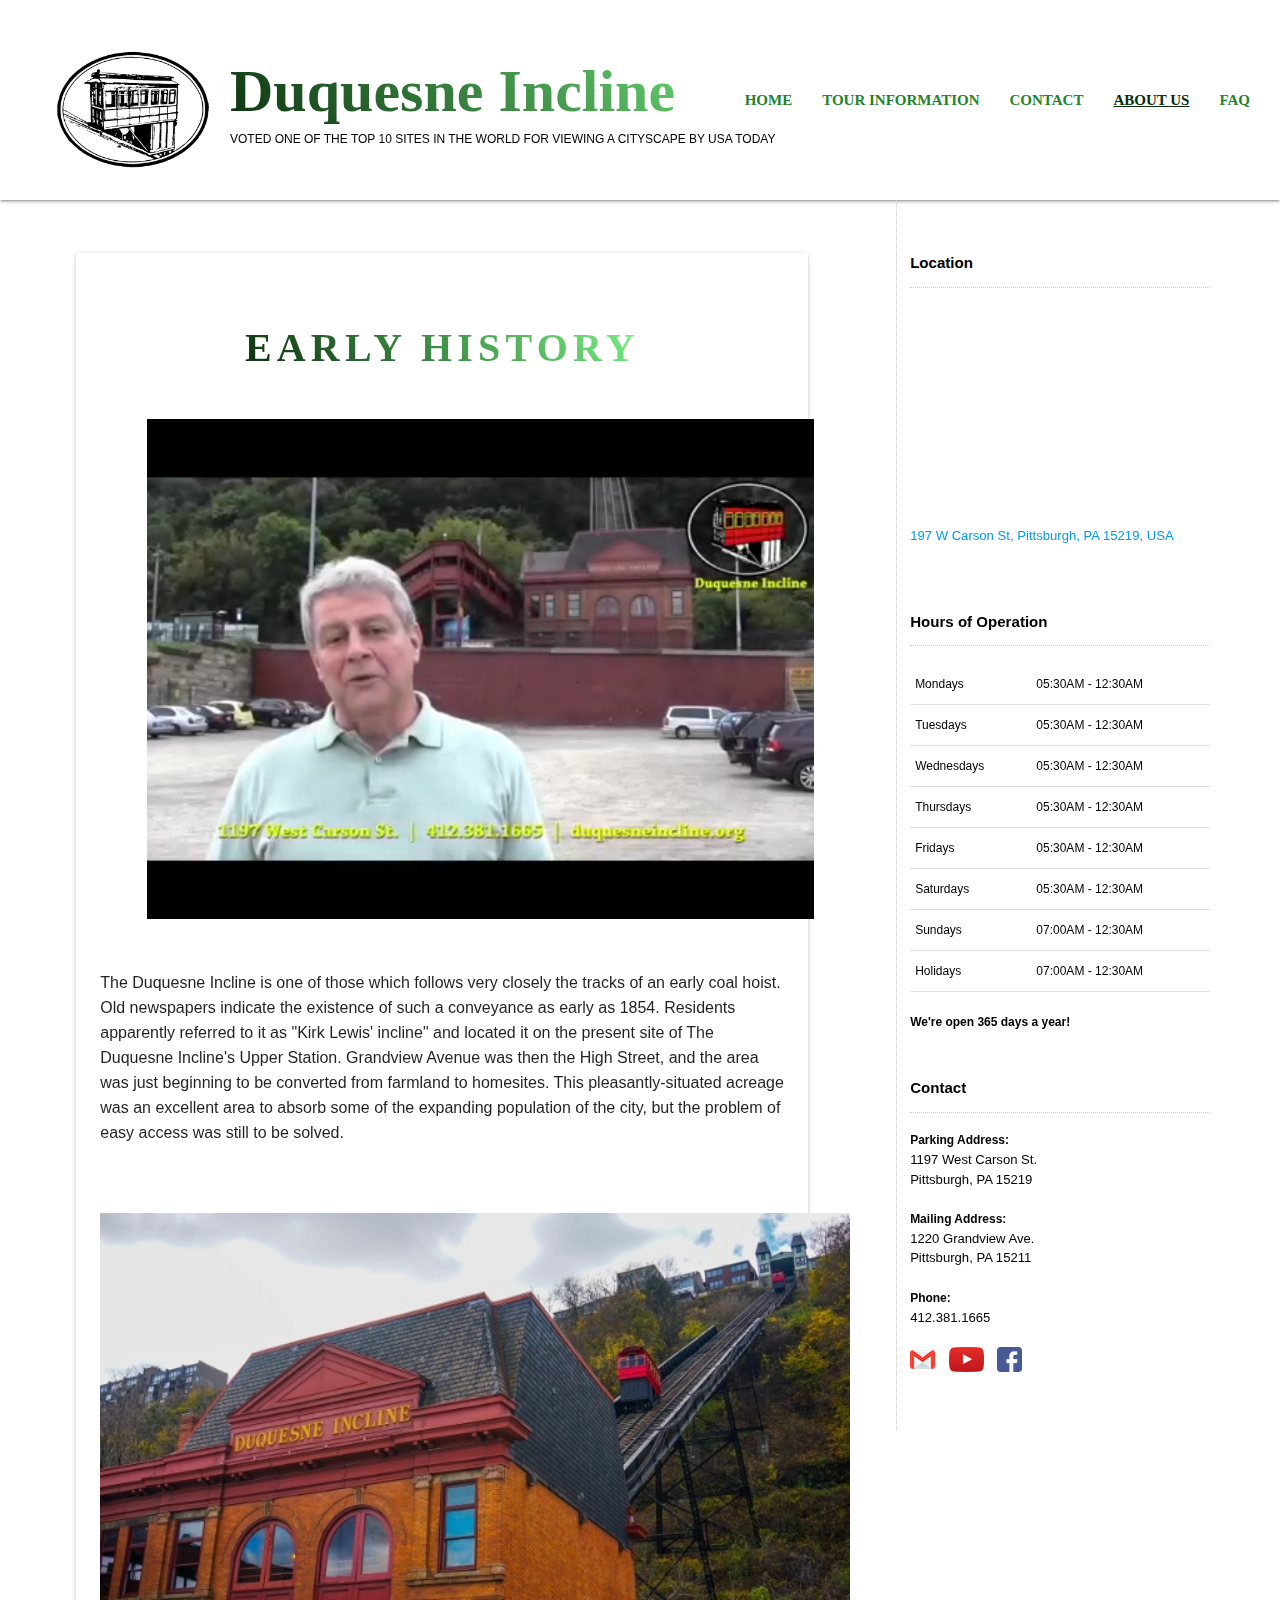
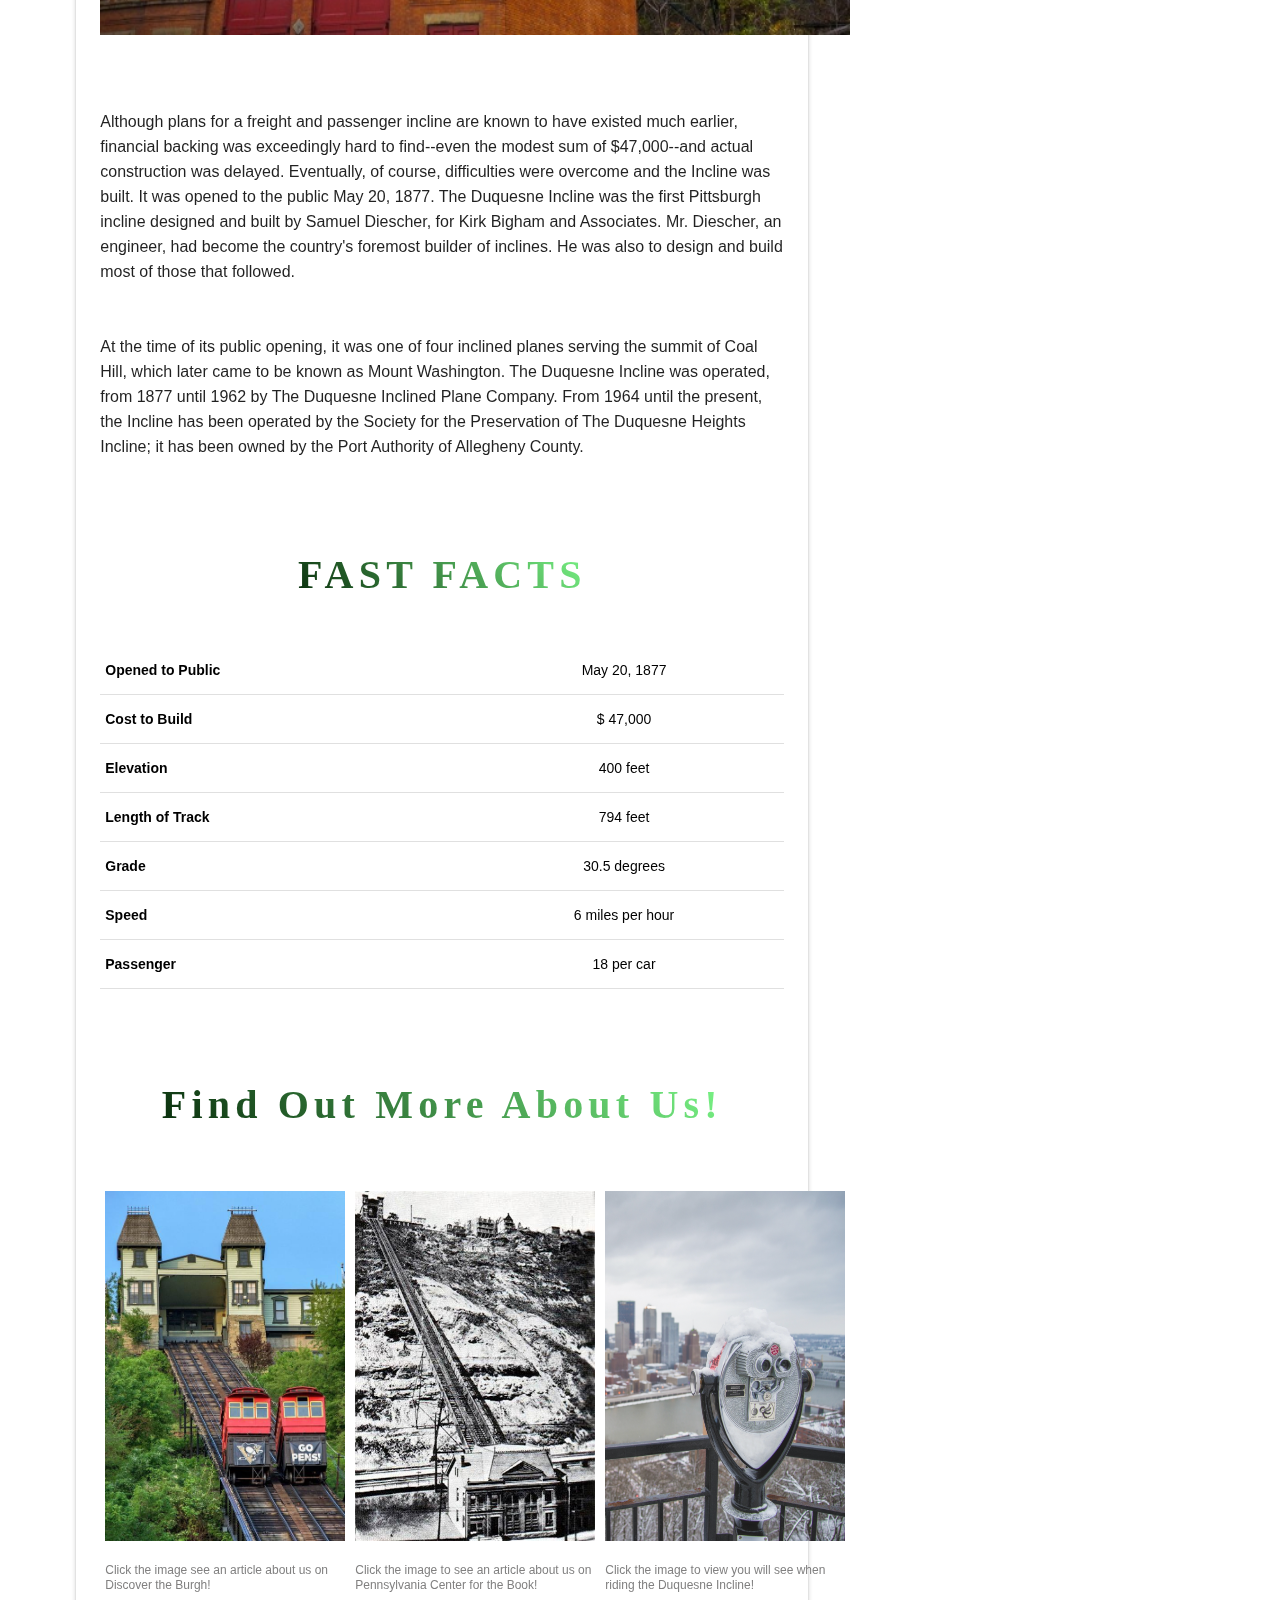
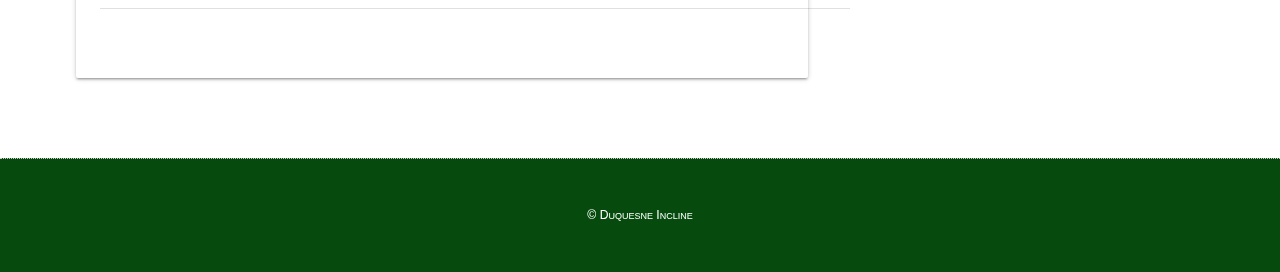
==== commit 91e28c71: "third change" ====
--- a/aboutUs.html
+++ b/aboutUs.html
@@ -27,9 +27,9 @@
 <body>
     <nav class="white" style = "min-height: 200px">
         <div id="nav-wrapper">
-            <img src="images/logo.png" alt = "Duquesne Incline Logo" width = "195">
+            <img src="images/logo.png" alt = "Duquesne Incline Logo" width = "180">
             <a href="index.html" class="brand-logo" id = "title">Duquesne Incline</a>
-            <a id = "explanation">VOTED ONE OF THE TOP TEN SITES IN THE WORLD FOR VIEWING A CITYSCAPE BY USA TODAY</a>
+            <a id = "explanation">VOTED ONE OF THE TOP 10 SITES IN THE WORLD FOR VIEWING A CITYSCAPE BY USA TODAY</a>
             <ul id="nav-mobile" class="right hide-on-med-and-down">
                 <li><a href="index.html">Home</a></li>
                 <li><a href="tourInformation.html">Tour Information</a></li>
--- a/css/style.css
+++ b/css/style.css
@@ -1,153 +1,120 @@
-/*
-    Desktop width : 1024px ~ 1280px
-*/
-@media screen and (min-width: 1024px){
-
-    #nav-wrapper ul li a{
-        color:#22832C;
-        line-height: 200px;
-        font-size: 15px;
-        text-transform: uppercase;
-        font-family: "PT Sans";
-        font-weight: bold;
-    } 
-
-    #selected a{
-        color: #092E0C !important;
-        text-decoration: underline;
-        background-color: rgba(0, 0, 0, 0) !important;
-        font-family: "PT Sans";
-        font-weight: bold;
-    } 
-
-    #nav-mobile{
-        padding:0 4em 0 0;
-    }
-
-    #nav-wrapper ul a:hover {
-        background-color: rgba(0, 0, 0, 0) !important;
-        font-family: "PT Sans";
-        font-weight: bold;
-    }
-
-    #nav-wrapper img {
-        margin: 3.2em 0 0 5.7em ;
-    }
-
-
-    #title{
-        font-style: normal;
-        background: -webkit-repeating-linear-gradient(45deg,#092E0C, #7AF586);
-        -webkit-background-clip: text;
-        -webkit-text-fill-color: transparent;
-        font-family: "PT Sans";
-        font-weight: bold;
-        position: absolute;
-        width: 602px;
-        height: 83px;
-        padding-left: 5px;
-        top: 50px;
-        font-size: 60px;
-        line-height: 83px;
-    }
-
-    #explanation{
-        position: absolute;
-        width: 605px;
-        height: 14px;
-        padding-top: 11em;
-        padding-left:5px;
-
-        font-family: Helvetica;
-        font-style: normal;
-        font-weight: 300;
-        font-size: 12px;
-        line-height: 14px;
-        /* identical to box height */
-        color: #000000;
-    }
-
-    .container{
-        width: 70% !important;
-        float: left;
-        width: 70%;
-        margin: 0;
-        padding: 3em 6em 3em 6em;
-        border-right: 1px dotted #ccc;
-    }
-
-    /* https://cssgradient.io/blog/css-gradient-text/ */
-    .sub-titles{
-        background: -webkit-repeating-linear-gradient(45deg,#092E0C, #7AF586);
-        -webkit-background-clip: text;
-        -webkit-text-fill-color: transparent;
-        font-family: "PT Sans";
-        font-style: normal;
-        font-weight: bold;
-        font-size: 40px;
-        line-height: 52px;
-        /* identical to box height */
-
-        letter-spacing: 0.05em;
-
-    }
-
-
-
-    #sidebar {
-        color: #000000;
-        float: left;
-        padding: 2em 4em 4em 4em;
-        font-size: .875em;	
-        /* border-left: 1px solid gray; */
-    }
-
-    #sidebar h3 {
-        font-size: 1.15em;
-        padding-bottom: 15px;
-        border-bottom: 1px dotted #ccc;
-        font-weight: bold;
-    }
-
-    .sidebar-images{
-        padding-right:10px;
-    }
-
-    iframe {
-        display: block;
-        margin: auto;
-    }
-
-    #hours {
-        font-family: "Helvetica";
-        font-style: normal;
-        font-weight: normal;
-        font-size: 12px;
-        line-height: 10px;
-        color: #000000;
-    }
-
-    .open {
-        font-family: Helvetica;
-        font-weight: bold;
-        font-size: 12px;
-        color: #000000;
-    }
-
-    .page-footer {
-        clear: both; /* The clear property specifies which side(s) of an element other floating elements are not allowed. */
-        margin: 0;
-        padding: 3em;
-        color: #ffff;
-        
-        font-size: .813em;
-        text-align: center;
-        border-top: 1px dotted #cccccc;
-        background-color:#064B0D;
-        line-height: 40px;
-    }
-
-    #copyright{
+#nav-wrapper ul li a{ 
+    color:#22832C;
+    line-height: 200px;
+    font-size: 15px;
+    text-transform: uppercase;
+    font-family: "PT Sans";
+    font-weight: bold;
+} 
+
+#selected a{
+    color: #092E0C !important;
+    text-decoration: underline;
+    background-color: rgba(0, 0, 0, 0) !important;
+    font-family: "PT Sans";
+    font-weight: bold;
+} 
+
+#nav-wrapper ul a:hover {
+    background-color: rgba(0, 0, 0, 0) !important;
+    font-family: "PT Sans";
+    font-weight: bold;
+}
+
+#title{
+    font-style: normal;
+    background: -webkit-repeating-linear-gradient(45deg,#092E0C, #7AF586);
+    -webkit-background-clip: text;
+    -webkit-text-fill-color: transparent;
+    font-family: "PT Sans";
+    font-weight: bold;
+    position: absolute;
+    width: 580px;
+    height: 83px;
+    padding-left: 5px;
+    top: 50px;
+    font-size: 60px;
+    line-height: 83px;
+}
+
+#explanation{
+    position: absolute;
+    width: 605px;
+    height: 14px;
+    padding-top: 11em;
+    padding-left:5px;
+
+    font-family: Helvetica;
+    font-style: normal;
+    font-weight: 300;
+    font-size: 12px;
+    line-height: 14px;
+    /* identical to box height */
+    color: #000000;
+}
+
+/* https://cssgradient.io/blog/css-gradient-text/ */
+.sub-titles{
+    background: -webkit-repeating-linear-gradient(45deg,#092E0C, #7AF586);
+    -webkit-background-clip: text;
+    -webkit-text-fill-color: transparent;
+    font-family: "PT Sans";
+    font-style: normal;
+    font-weight: bold;
+    font-size: 40px;
+    line-height: 52px;
+    /* identical to box height */
+
+    letter-spacing: 0.05em;
+
+}
+
+#sidebar h3 {
+    font-size: 1.15em;
+    padding-bottom: 15px;
+    border-bottom: 1px dotted #ccc;
+    font-weight: bold;
+}
+
+.sidebar-images{
+    padding-right:10px;
+}
+
+iframe {
+    display: block;
+    margin: auto;
+}
+
+#hours {
+    font-family: "Helvetica";
+    font-style: normal;
+    font-weight: normal;
+    font-size: 12px;
+    line-height: 10px;
+    color: #000000;
+}
+
+.open {
+    font-family: Helvetica;
+    font-weight: bold;
+    font-size: 12px;
+    color: #000000;
+}
+
+.page-footer {
+    clear: both; /* The clear property specifies which side(s) of an element other floating elements are not allowed. */
+    margin: 0;
+    padding: 3em;
+    color: #ffff;
+    
+    font-size: .813em;
+    text-align: center;
+    border-top: 1px dotted #cccccc;
+    background-color:#064B0D;
+    line-height: 40px;
+}
+
+#copyright{
         font-variant: small-caps; 
     }
 
@@ -309,18 +276,6 @@
         color: #F7FFD9;
     }
 
-
-
-    #duquesneTour{
-        width: 100%;
-        padding: 1em 0 1em 0;
-        border-spacing: 0px;
-    }
-
-    #duquesneTour td{
-        width:400px;
-    }
-
     .contactTable{
         font-family: Helvetica;
         font-style: normal;
@@ -470,4 +425,115 @@
         height:350px;
     }
 
+
+/*
+    Desktop width: 1280px ~ 1600px
+*/
+@media screen and (min-width:1280px){
+    .card{
+        width:90%;
+        margin-left:20px;
+    }
+
+    #nav-mobile{
+        padding:0 1em 0 0;
+    }
+
+    #nav-wrapper img {
+        margin: 3.2em 0 0 3em ;
+    }
+
+    .container{
+        width: 70% !important;
+        float: left;
+        width: 70%;
+        margin: 0;
+        padding: 3em 1em 3em 3em;
+        /* border-right: 1px dotted #ccc; */
+    }
+
+    #sidebar-height-adjust{
+        height:800px;
+    }
+
+    #sidebar {
+        color: #000000;
+        float: left;
+        padding: 2em 0em 4em 1em;
+        /* margin-right:em; */
+        /* margin-left:-4em; */
+        font-size: .875em;	
+        border-left: 1px dotted #ccc;
+    }
+
+    #duquesneTour{
+        width: 80%;
+        padding: 1em 0 1em 0;
+        border-spacing: 0px;
+        margin-left:9em;
+    }
+
+    #duquesneTour td{
+        width:400px;
+    }
+
+    #accordion{
+        width:80%;
+        margin-left:7em;
+    }
+}
+
+/*
+    Desktop width : 1550px ~
+*/
+@media screen and (min-width: 1600px){
+    .card{
+        width:80%;
+        margin-left:8em;
+    }
+
+    #nav-mobile{
+        padding:0 15em 0 0;
+    }
+    #nav-wrapper img {
+        margin: 3.2em 0 0 15em ;
+    }
+
+    .container{
+        width: 70% !important;
+        float: left;
+        width: 70%;
+        margin: 0;
+        padding: 3em 6em 3em 6em;
+        /* border-right: 1px dotted #ccc; */
+    }
+
+    #sidebar-height-adjust{
+        height:800px;
+    }
+
+    #sidebar {
+        color: #000000;
+        float: left;
+        padding: 2em 4em 4em 4em;
+        margin-left:-4em;
+        font-size: .875em;	
+        border-left: 1px dotted #ccc;
+    }
+
+    #duquesneTour{
+        width: 80%;
+        padding: 1em 0 1em 0;
+        border-spacing: 0px;
+        margin-left:7em;
+    }
+
+    #duquesneTour td{
+        width:400px;
+    }
+
+    #accordion{
+        width:80%;
+        margin-left:7em;
+    }
 }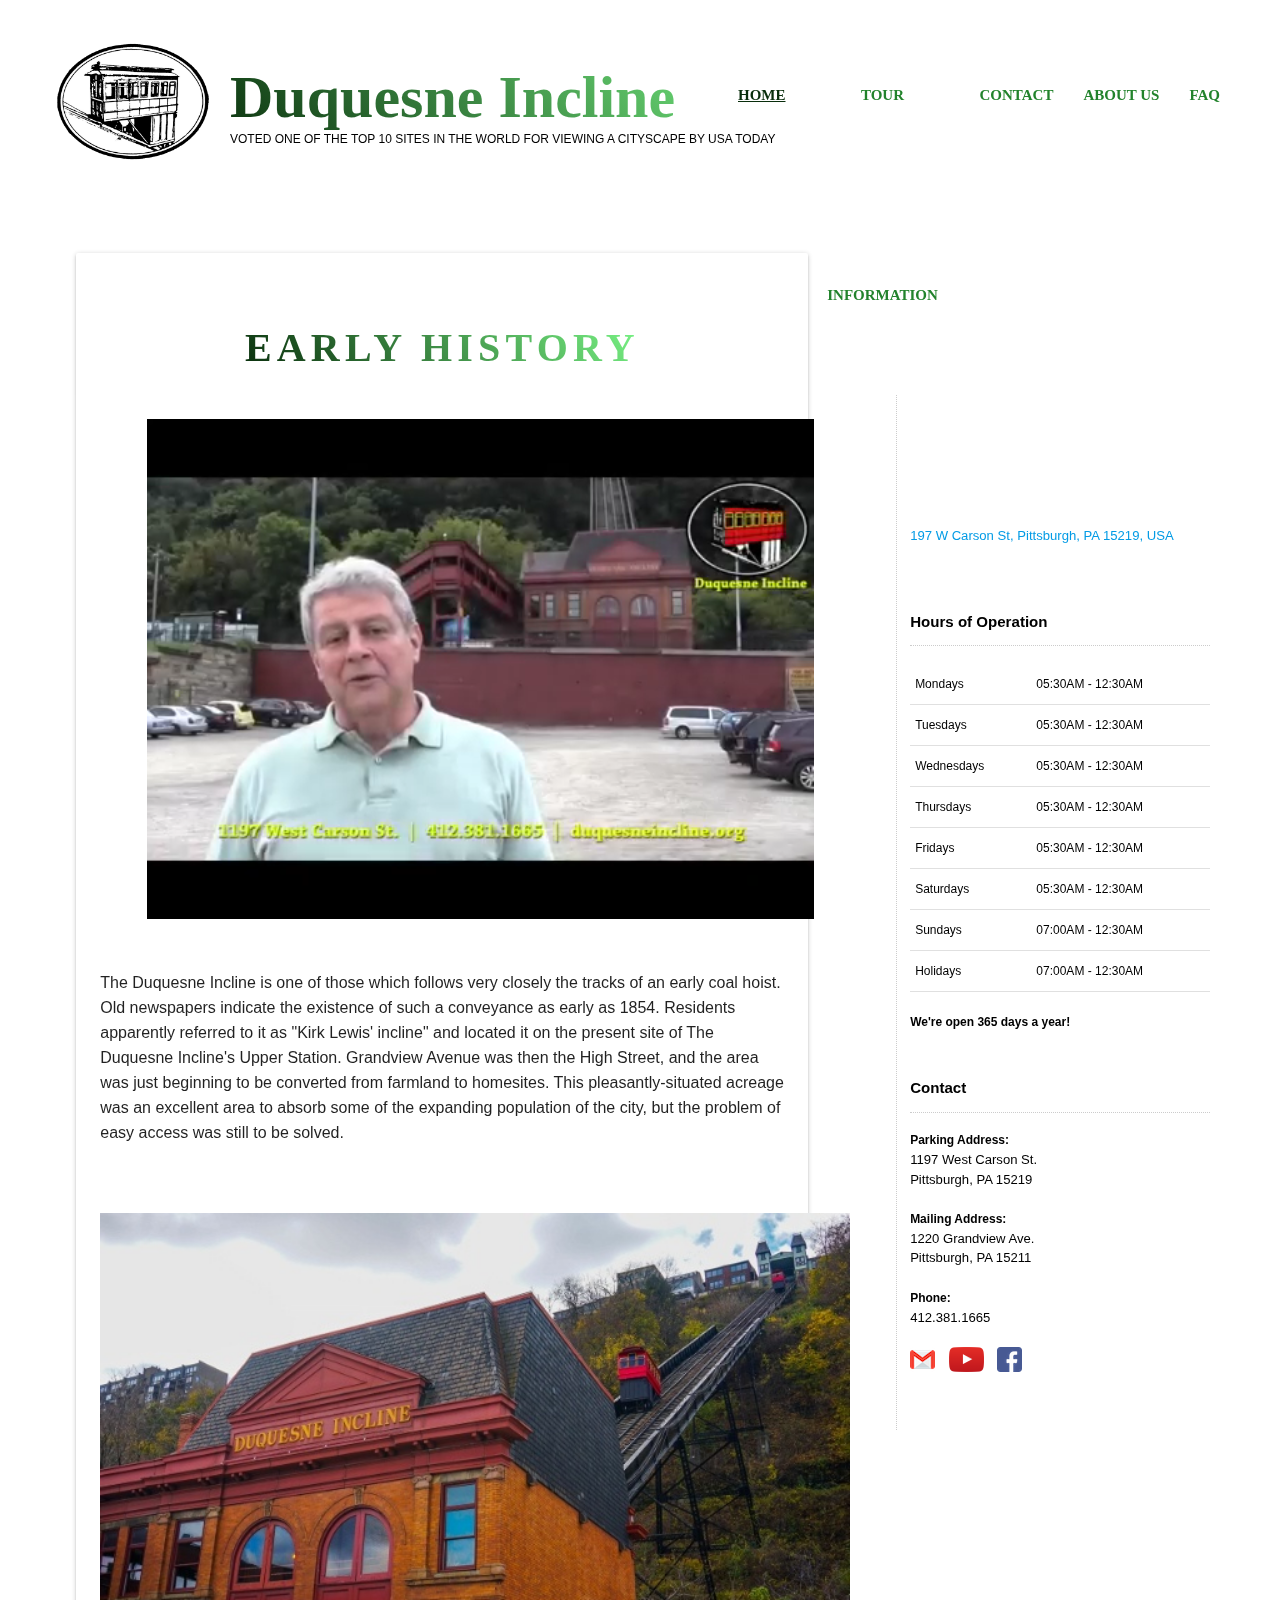
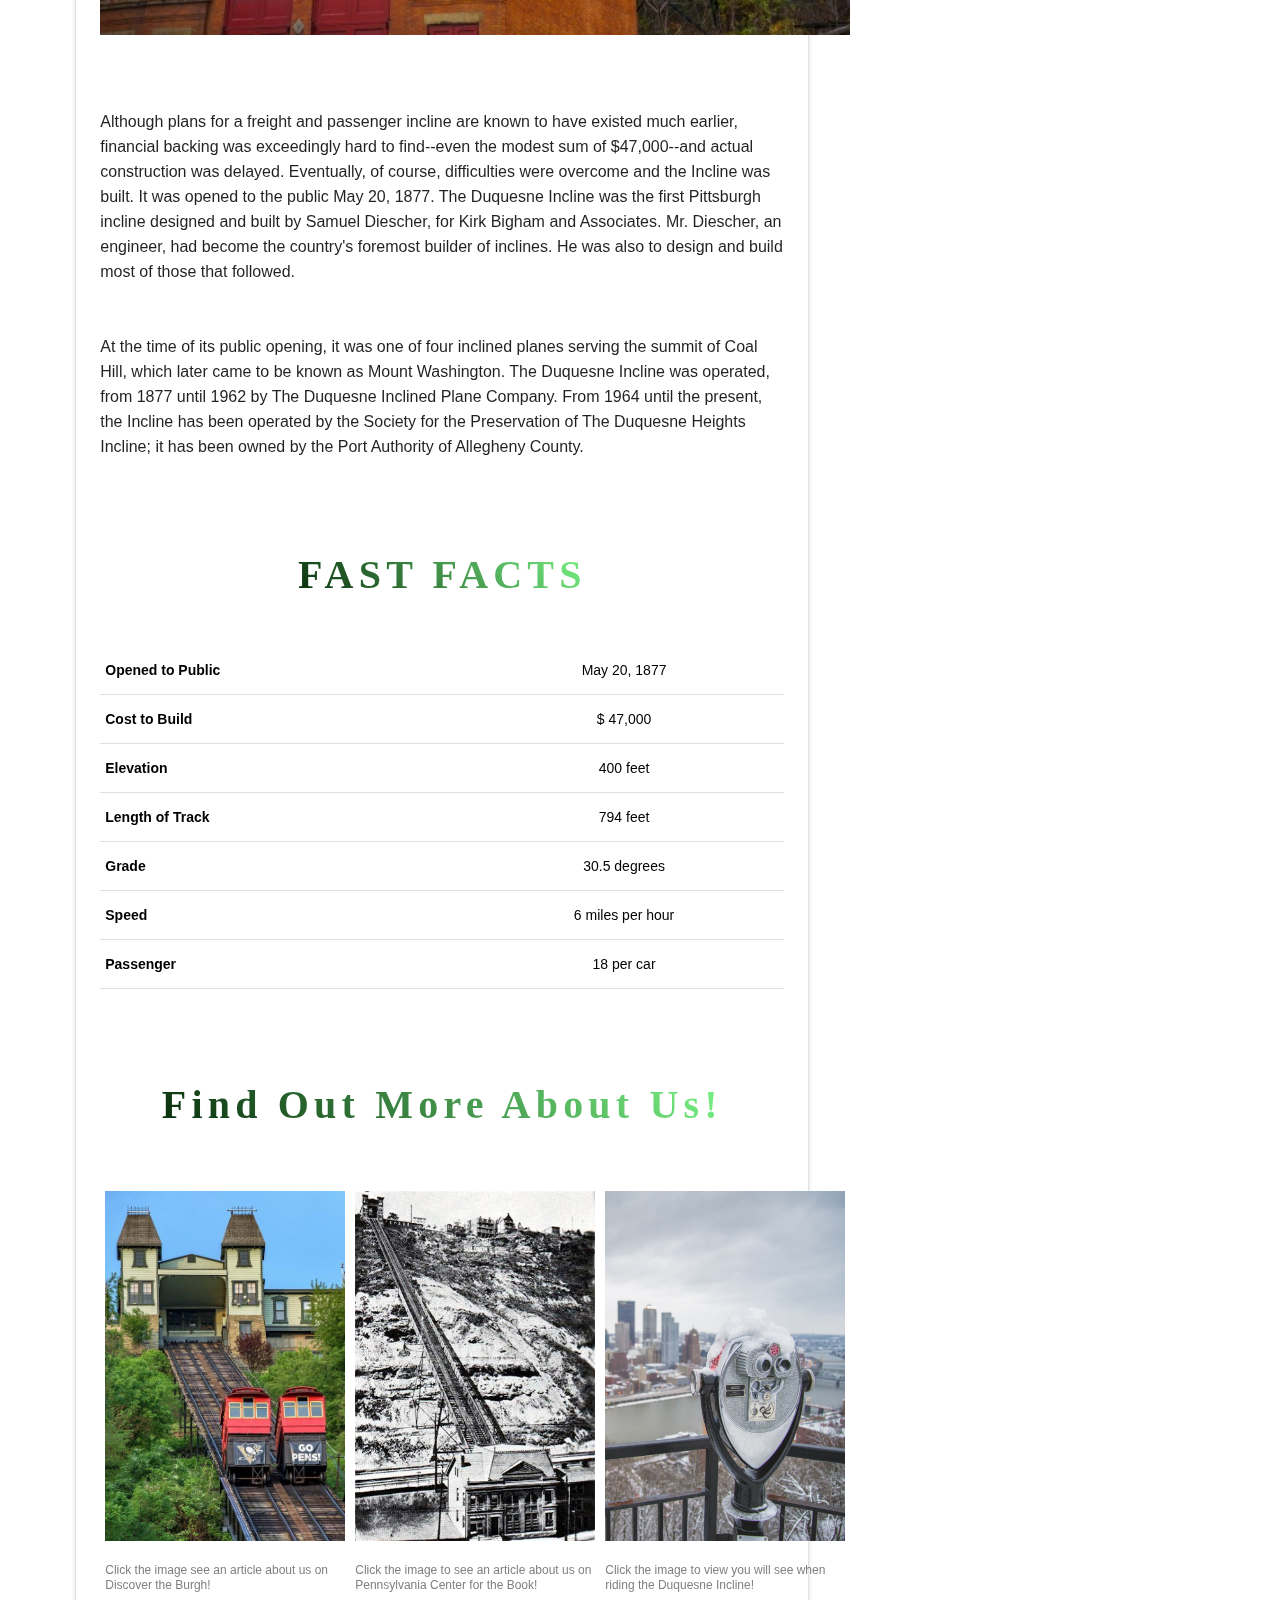
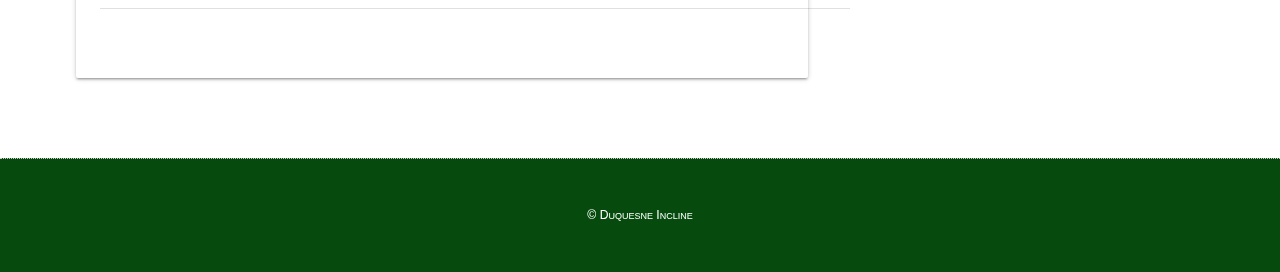
==== commit 76b5c28c: "July 3rd changes" ====
--- a/aboutUs.html
+++ b/aboutUs.html
@@ -25,20 +25,28 @@
     <script src = "js/jquery-ui.js"></script>
 </head>
 <body>
-    <nav class="white" style = "min-height: 200px">
-        <div id="nav-wrapper">
-            <img src="images/logo.png" alt = "Duquesne Incline Logo" width = "180">
-            <a href="index.html" class="brand-logo" id = "title">Duquesne Incline</a>
-            <a id = "explanation">VOTED ONE OF THE TOP 10 SITES IN THE WORLD FOR VIEWING A CITYSCAPE BY USA TODAY</a>
-            <ul id="nav-mobile" class="right hide-on-med-and-down">
-                <li><a href="index.html">Home</a></li>
-                <li><a href="tourInformation.html">Tour Information</a></li>
-                <li><a href="contact.html">Contact</a></li>
-                <li id="selected"><a href="aboutUs.html">About Us</a></li>
-                <li><a href="faq.html">FAQ</a></li>
-            </ul>
-        </div>
-    </nav>
+    <div class="nav-container">
+        <nav class="navbar white">
+            <div id="nav-wrapper">
+                <img src="images/logo.png" alt = "Duquesne Incline Logo" >
+                <h1 id="navbar-logo"><a href="index.html">Duquesne Incline</a></h1>
+                <a id = "explanation">VOTED ONE OF THE TOP 10 SITES IN THE WORLD FOR VIEWING A CITYSCAPE BY USA TODAY</a>
+                <div class="menu-toggle" id="mobile-menu">
+                    <span class="bar"></span>
+                    <span class="bar"></span>
+                    <span class="bar"></span>
+                </div>
+                <ul id="nav-mobile" class="right hide-on-med-and-down nav-menu">
+                    <li id="selected"><a href="index.html" class="nav-links">Home</a></li>
+                    <li><a href="tourInformation.html" class="nav-links">Tour Information</a></li>
+                    <li><a href="contact.html" class="nav-links">Contact</a></li>
+                    <li><a href="aboutUs.html" class="nav-links">About Us</a></li>
+                    <li><a href="faq.html" class="nav-links">FAQ</a></li>
+                </ul>
+            </div>
+        </nav>
+        <script src="js/app.js"></script>
+    </div>
     <div class = "container tourInformation">  
         <div class="row">
             <div class="col s12 m12">
--- a/css/style.css
+++ b/css/style.css
@@ -1,27 +1,38 @@
-#nav-wrapper ul li a{ 
-    color:#22832C;
-    line-height: 200px;
-    font-size: 15px;
-    text-transform: uppercase;
-    font-family: "PT Sans";
-    font-weight: bold;
-} 
-
-#selected a{
-    color: #092E0C !important;
-    text-decoration: underline;
-    background-color: rgba(0, 0, 0, 0) !important;
-    font-family: "PT Sans";
-    font-weight: bold;
-} 
-
-#nav-wrapper ul a:hover {
-    background-color: rgba(0, 0, 0, 0) !important;
-    font-family: "PT Sans";
-    font-weight: bold;
-}
-
-#title{
+.nav-container{
+    width:100%;
+    background-color:white;
+
+}
+
+.navbar{
+    display:grid;
+    /* grid-template-columns: 0.2fr auto 1fr; */
+    align-items:center;
+    height:200px;
+    width:100%;
+    /* max-width:1720px; */
+    margin: 0 auto;
+}
+
+nav{
+    background-color:white;
+    width:120%;
+    
+}
+
+#nav-wrapper img{
+    padding-top:40px;
+    margin-left:15em;
+    width: 180px;
+}
+
+#nav-wrapper{
+    color:white;
+    background-color:white;
+
+}
+
+#navbar-logo{
     font-style: normal;
     background: -webkit-repeating-linear-gradient(45deg,#092E0C, #7AF586);
     -webkit-background-clip: text;
@@ -31,10 +42,16 @@
     position: absolute;
     width: 580px;
     height: 83px;
-    padding-left: 5px;
+    padding-left: 20px;
+    margin-top:0.1em;
     top: 50px;
     font-size: 60px;
     line-height: 83px;
+    margin-left:6.5em;
+}
+
+#navbar-logo{
+    cursor:pointer;
 }
 
 #explanation{
@@ -51,6 +68,50 @@
     line-height: 14px;
     /* identical to box height */
     color: #000000;
+}
+
+#selected a{
+    color: #092E0C !important;
+    text-decoration: underline;
+    background-color: rgba(0, 0, 0, 0) !important;
+    font-family: "PT Sans";
+    font-weight: bold;
+} 
+
+#nav-mobile{
+    display:grid;
+    grid-template-columns: repeat(5, auto);
+    list-style:none;
+    text-align:center;
+    width:30%;
+    /* justify-self:end; */
+    margin-right:10em;
+    margin-top:-13em;
+}
+
+.nav-links{
+    color:#22832C;
+    background-color:white;
+    line-height: 200px;
+    font-size: 15px;
+    text-transform: uppercase;
+    font-family: "PT Sans";
+    font-weight: bold;
+    text-decoration:none;
+}
+
+.nav-links:hover{
+    color:#092E0C;
+    transition: all 0.2s ease-out;
+    background-color:white;
+}
+
+.menu-toggle .bar{
+    width:25px;
+    height:3px;
+    margin:5px auto;
+    transition: all 0.3s ease-in-out;
+    background:#22832C;
 }
 
 /* https://cssgradient.io/blog/css-gradient-text/ */
@@ -427,20 +488,131 @@
 
 
 /*
+    Desktop width: 761px ~ 1280px
+*/
+
+@media screen and (max-width:1279px){
+    .nav-container{
+        position:relative;
+    }
+
+    #explanation{
+        display:none;
+    }
+
+    #nav-mobile{
+        display:grid;
+        grid-template-columns: auto;
+        background:#092E0C;
+        margin:0;
+        width:100%;
+        position:absolute;
+        top:200px;
+        left:-100%;
+        opacity:0;
+        transition:all 0.5s ease;
+    }
+
+    #nav-moble li a{
+        color:white;
+    }
+
+    #navbar-logo{
+        margin-left:3.5em;
+    }
+
+    #nav-wrapper img{
+        margin-left:3em;
+    }
+
+    #nav-mobile.active{
+        background:white;
+        left:0;
+        opacity: 100%;
+        transition: all 0.5s ease;
+        z-index:1;
+    }
+
+    .container{
+        z-index:222;
+    }
+
+    .nav-links{
+        text-align:center;
+        line-height:60px;
+        width:100%;
+        display:table;
+    }
+
+    .nav-links:hover{
+        background-color: #092E0C;
+        color:white;
+        transition: all 0.4s ease-out;
+    }
+
+    .navbar{
+        width:100%;
+    }
+
+    .nav-links-btn{ 
+        border:none;
+        padding:0;
+        border-radius:0;
+        background-color:white;
+        color:white;
+        transition:all 0.4s ease-out;
+    }
+
+    .nav-links-btn:hover{
+        border:none;
+        padding:0;
+        border-radius:0;
+        background-color:#22832C;
+        color:white;
+        transition:all 0.4s ease-out;
+    }
+
+    #mobile-menu{
+        position:absolute;
+        top:35%;
+        right:5%;
+        transform:translate(5%, 20%);
+    }
+
+    .menu-toggle .bar{
+        display:block;
+        cursor:pointer;
+    }
+
+    .menu-toggle:hover{
+        cursor:pointer;
+    }
+
+    #mobile-menu.is-active .bar:nth-child(2){
+        opacity:0; 
+    }
+
+    #mobile-menu.is-active .bar:nth-child(1){
+        transform:translateY(8px) rotate(45deg); 
+    }
+
+    #mobile-menu.is-active .bar:nth-child(3){
+        transform:translateY(-8px) rotate(-45deg); 
+    }
+
+    #sidebar{
+        display:none;
+    }
+}
+
+
+/* 
     Desktop width: 1280px ~ 1600px
 */
 @media screen and (min-width:1280px){
     .card{
         width:90%;
         margin-left:20px;
-    }
-
-    #nav-mobile{
-        padding:0 1em 0 0;
-    }
-
-    #nav-wrapper img {
-        margin: 3.2em 0 0 3em ;
     }
 
     .container{
@@ -481,6 +653,26 @@
         width:80%;
         margin-left:7em;
     }
+
+    #nav-wrapper img{
+        padding-top:40px;
+        margin-left:3em;
+    }
+
+    #navbar-logo{
+        margin-left:3.5em;
+    }
+
+    #nav-mobile{
+        display:grid;
+        grid-template-columns: repeat(5, auto);
+        list-style:none;
+        text-align:center;
+        width:40%;
+        /* justify-self:end; */
+        margin-right:3em;
+        margin-top:-13em;
+    }
 }
 
 /*
@@ -492,12 +684,6 @@
         margin-left:8em;
     }
 
-    #nav-mobile{
-        padding:0 15em 0 0;
-    }
-    #nav-wrapper img {
-        margin: 3.2em 0 0 15em ;
-    }
 
     .container{
         width: 70% !important;
@@ -536,4 +722,14 @@
         width:80%;
         margin-left:7em;
     }
+
+    #nav-wrapper img{
+        padding-top:40px;
+        margin-left:15em;
+    }
+
+    #navbar-logo{
+        margin-left:6.5em;
+    }
+
 }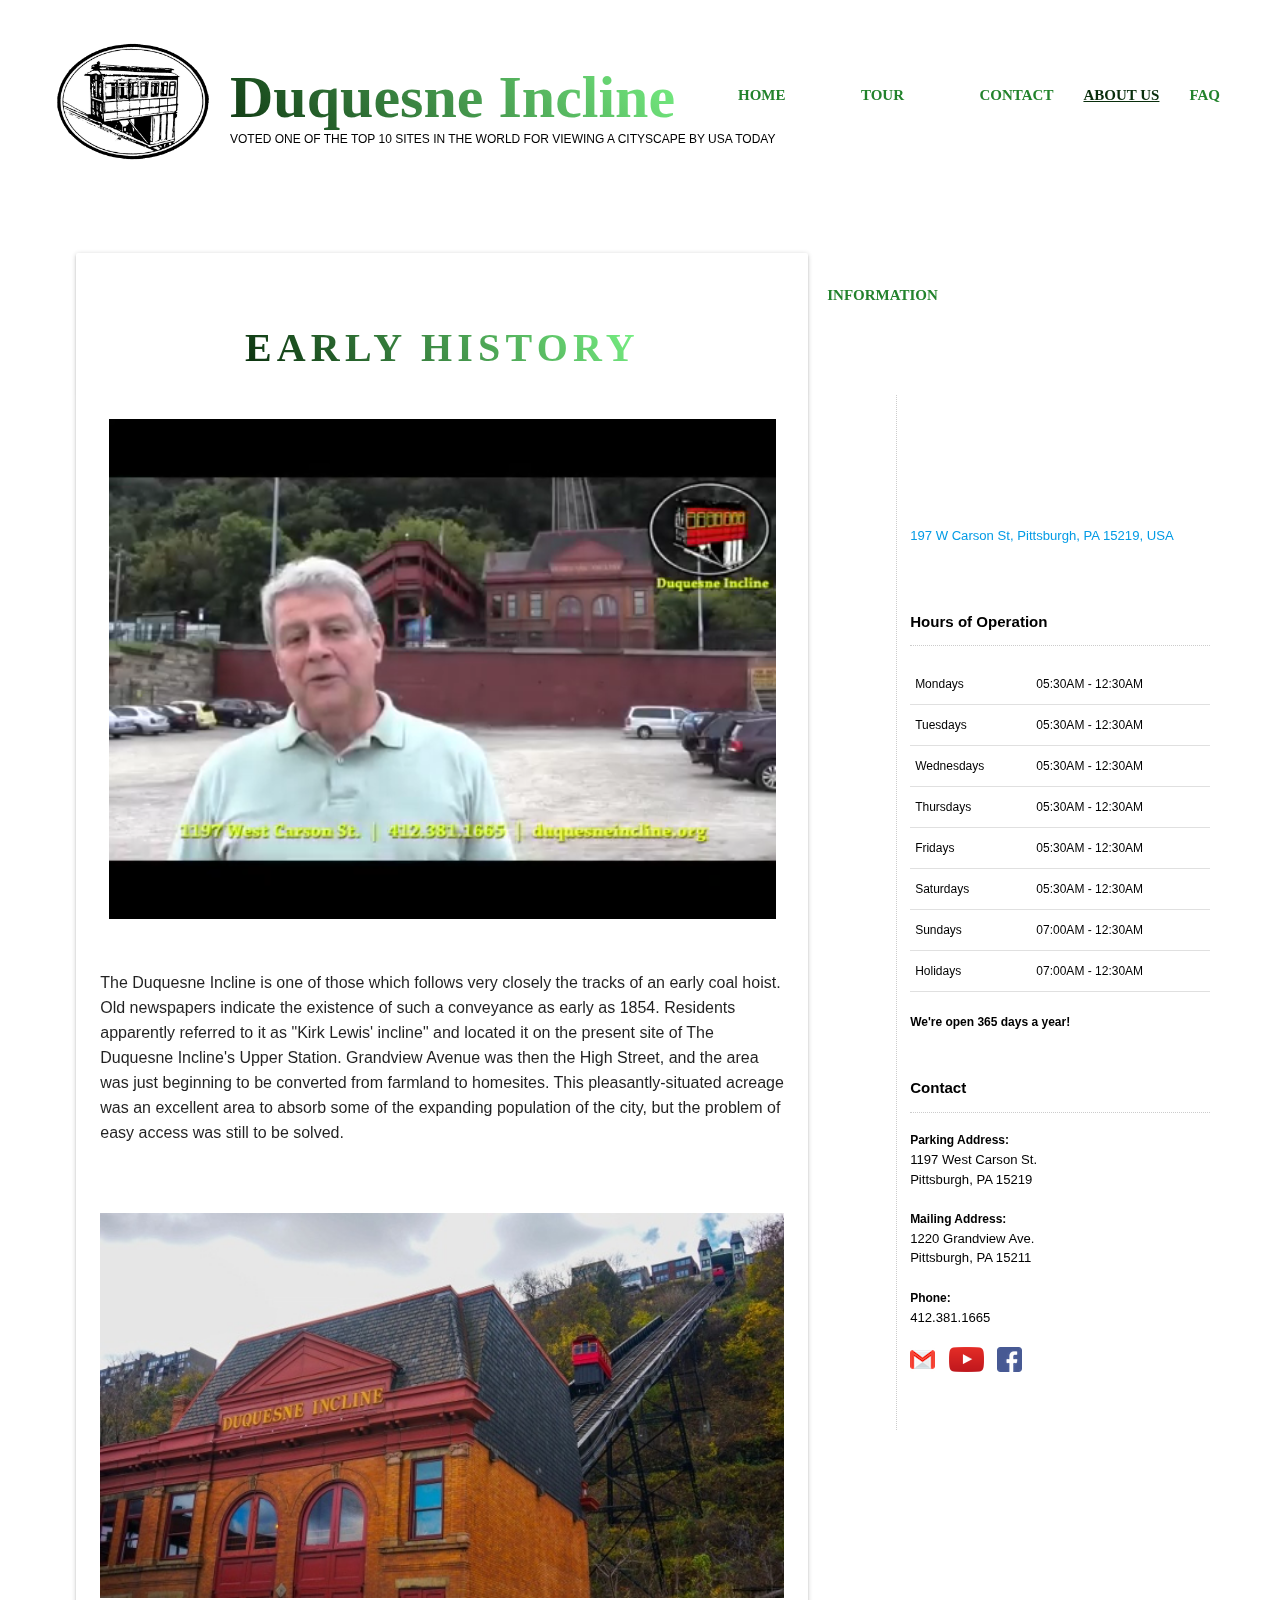
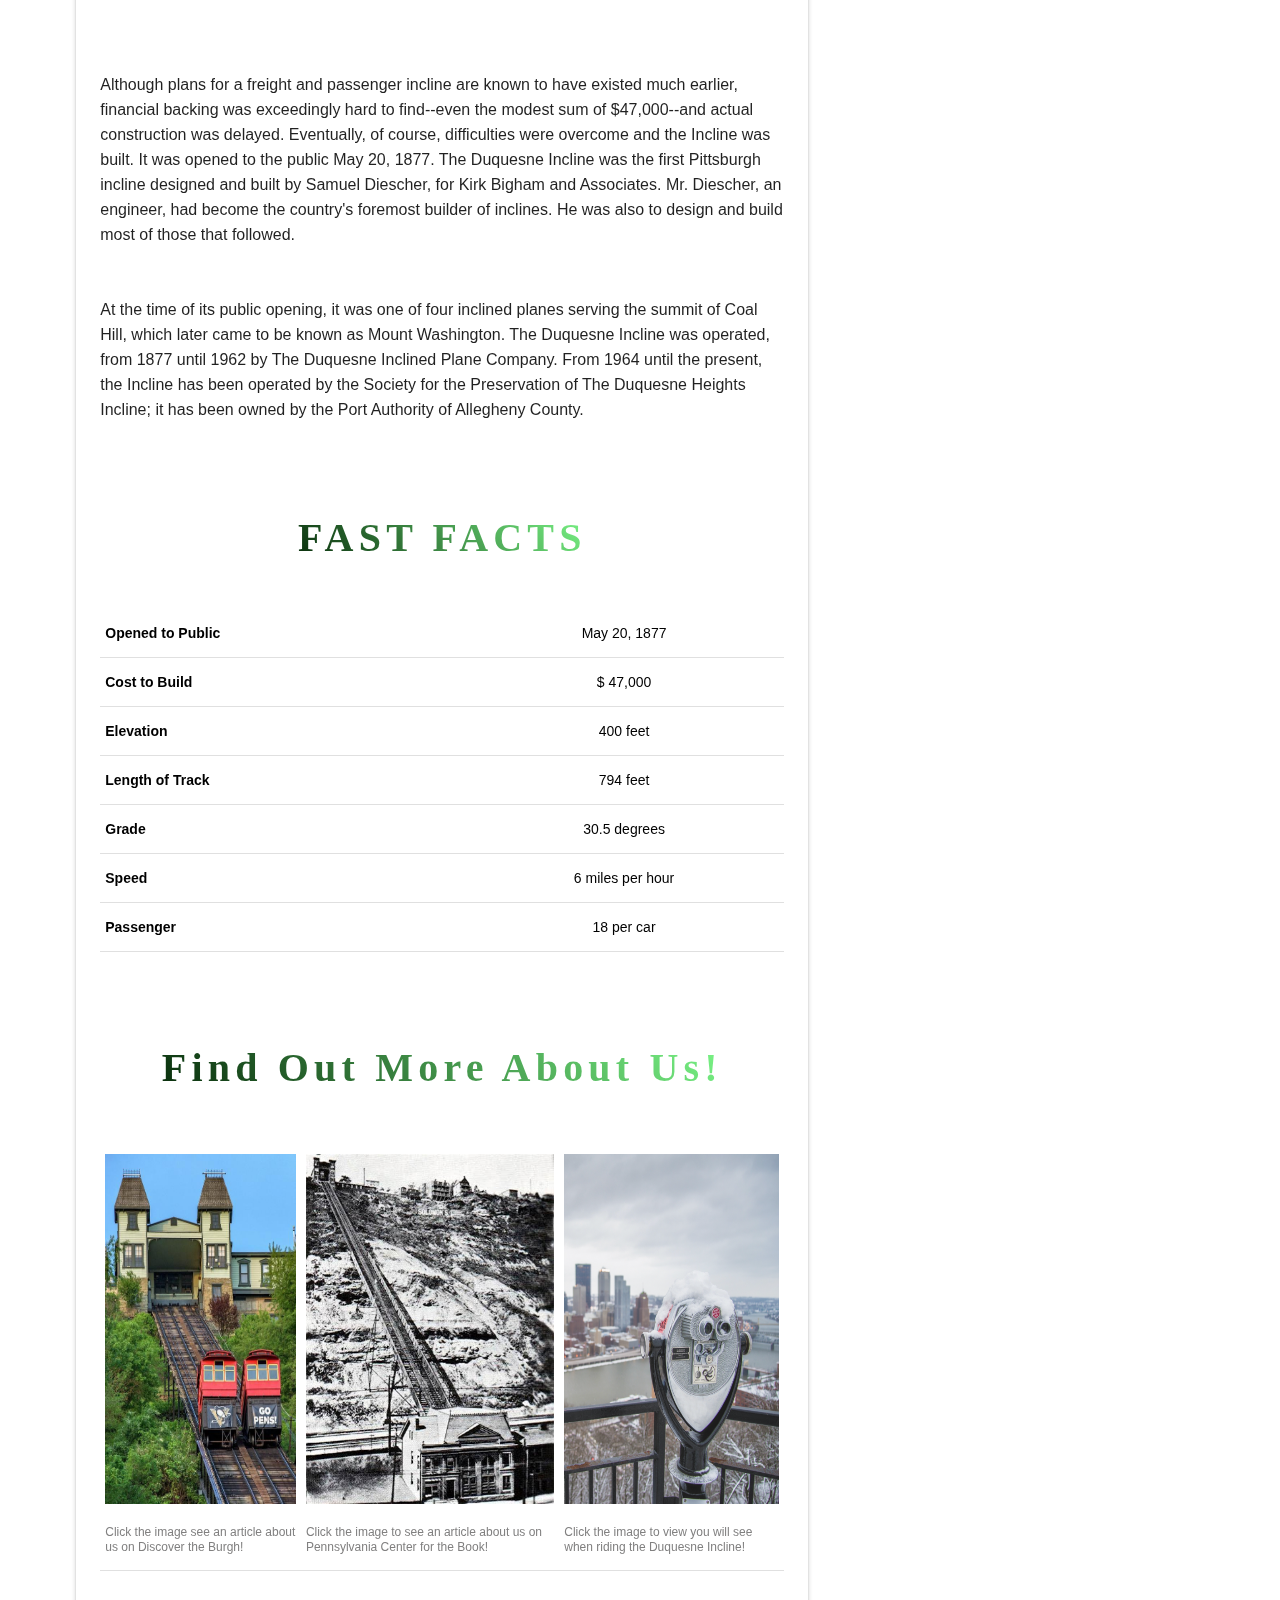
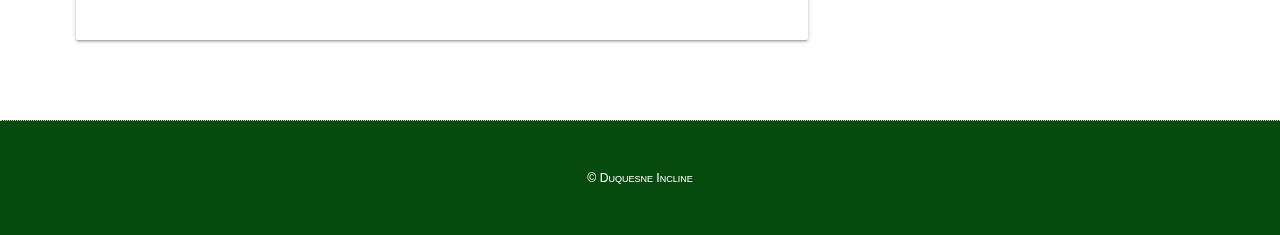
==== commit 7809cbbb: "responsive changes" ====
--- a/aboutUs.html
+++ b/aboutUs.html
@@ -37,10 +37,10 @@
                     <span class="bar"></span>
                 </div>
                 <ul id="nav-mobile" class="right hide-on-med-and-down nav-menu">
-                    <li id="selected"><a href="index.html" class="nav-links">Home</a></li>
+                    <li><a href="index.html" class="nav-links">Home</a></li>
                     <li><a href="tourInformation.html" class="nav-links">Tour Information</a></li>
                     <li><a href="contact.html" class="nav-links">Contact</a></li>
-                    <li><a href="aboutUs.html" class="nav-links">About Us</a></li>
+                    <li id="selected"><a href="aboutUs.html" class="nav-links">About Us</a></li>
                     <li><a href="faq.html" class="nav-links">FAQ</a></li>
                 </ul>
             </div>
@@ -67,7 +67,7 @@
                             Grandview Avenue was then the High Street, and the area was just beginning to be converted from farmland to homesites. 
                             This pleasantly-situated acreage was an excellent area to absorb some of the expanding population of the city, but the problem of easy access was still to be solved.
                         </p><br/><br/><br/>
-                        <img src="images/image5.jpeg" alt = "Duquesne Incline Image" width = "750"><br/><br/><br/><br/>
+                        <img src="images/image5.jpeg" alt = "Duquesne Incline Image" width = "100%"><br/><br/><br/><br/>
                         <p class="introduction">
                             Although plans for a freight and passenger incline are known to have existed much earlier, 
                             financial backing was exceedingly hard to find--even the modest sum of $47,000--and actual 
--- a/css/style.css
+++ b/css/style.css
@@ -16,7 +16,6 @@
 
 nav{
     background-color:white;
-    width:120%;
     
 }
 
@@ -40,7 +39,7 @@
     font-family: "PT Sans";
     font-weight: bold;
     position: absolute;
-    width: 580px;
+    /* width: 580px; */
     height: 83px;
     padding-left: 20px;
     margin-top:0.1em;
@@ -78,16 +77,6 @@
     font-weight: bold;
 } 
 
-#nav-mobile{
-    display:grid;
-    grid-template-columns: repeat(5, auto);
-    list-style:none;
-    text-align:center;
-    width:30%;
-    /* justify-self:end; */
-    margin-right:10em;
-    margin-top:-13em;
-}
 
 .nav-links{
     color:#22832C;
@@ -144,7 +133,9 @@
 iframe {
     display: block;
     margin: auto;
-}
+    width:100%;
+}
+
 
 #hours {
     font-family: "Helvetica";
@@ -477,18 +468,64 @@
     }
 
     .youtube-video{
-        width:760px; 
+        width:100%; 
         height:500px;
     }
 
     .imageCollection{
-        width:240px; 
+        width:100%; 
         height:350px;
     }
 
 
+@media screen and (max-width:600px){
+    #navbar-logo{
+        font-size:45px;
+    }
+
+    .highlight{
+        font-size: 16px;
+    }
+}
+
+@media screen and (max-width:750px){
+    .imageCollection{
+        height:200px;
+    }
+    #nav-wrapper img{
+        display:none;
+    }
+
+    #navbar-logo{
+        margin-left:0.8em !important;
+    }
+
+    #explanation{
+        display:none;
+    }
+
+    .sub-titles{
+        font-size: 30px;
+        line-height:40px;
+    }
+
+    .earlyHistory{
+        font-size:35px;
+        line-height:40px;
+    }
+
+    .clickTabs{
+        display:none;
+    }
+
+    .youtube-video{
+        margin-top:-5em;
+        margin-bottom:-5em;
+    }
+}
+
 /*
-    Desktop width: 761px ~ 1280px
+    Desktop width: 751px ~ 1280px
 */
 
 @media screen and (max-width:1279px){
@@ -496,12 +533,8 @@
         position:relative;
     }
 
-    #explanation{
-        display:none;
-    }
-
     #nav-mobile{
-        display:grid;
+        display:grid !important;
         grid-template-columns: auto;
         background:#092E0C;
         margin:0;
@@ -535,6 +568,8 @@
 
     .container{
         z-index:222;
+        /* margin-left:2em;
+        width:60%; */
     }
 
     .nav-links{
@@ -603,8 +638,15 @@
     #sidebar{
         display:none;
     }
-}
-
+
+    .blank-space{
+        height:50px;
+    }
+
+    #duquesneTour td{
+        width:300px;
+    }
+}
 
 /* 
     Desktop width: 1280px ~ 1600px
@@ -732,4 +774,14 @@
         margin-left:6.5em;
     }
 
+    #nav-mobile{
+        display:grid;
+        grid-template-columns: repeat(5, auto);
+        list-style:none;
+        text-align:center;
+        width:30%;
+        /* justify-self:end; */
+        margin-right:10em;
+        margin-top:-13em;
+    }
 }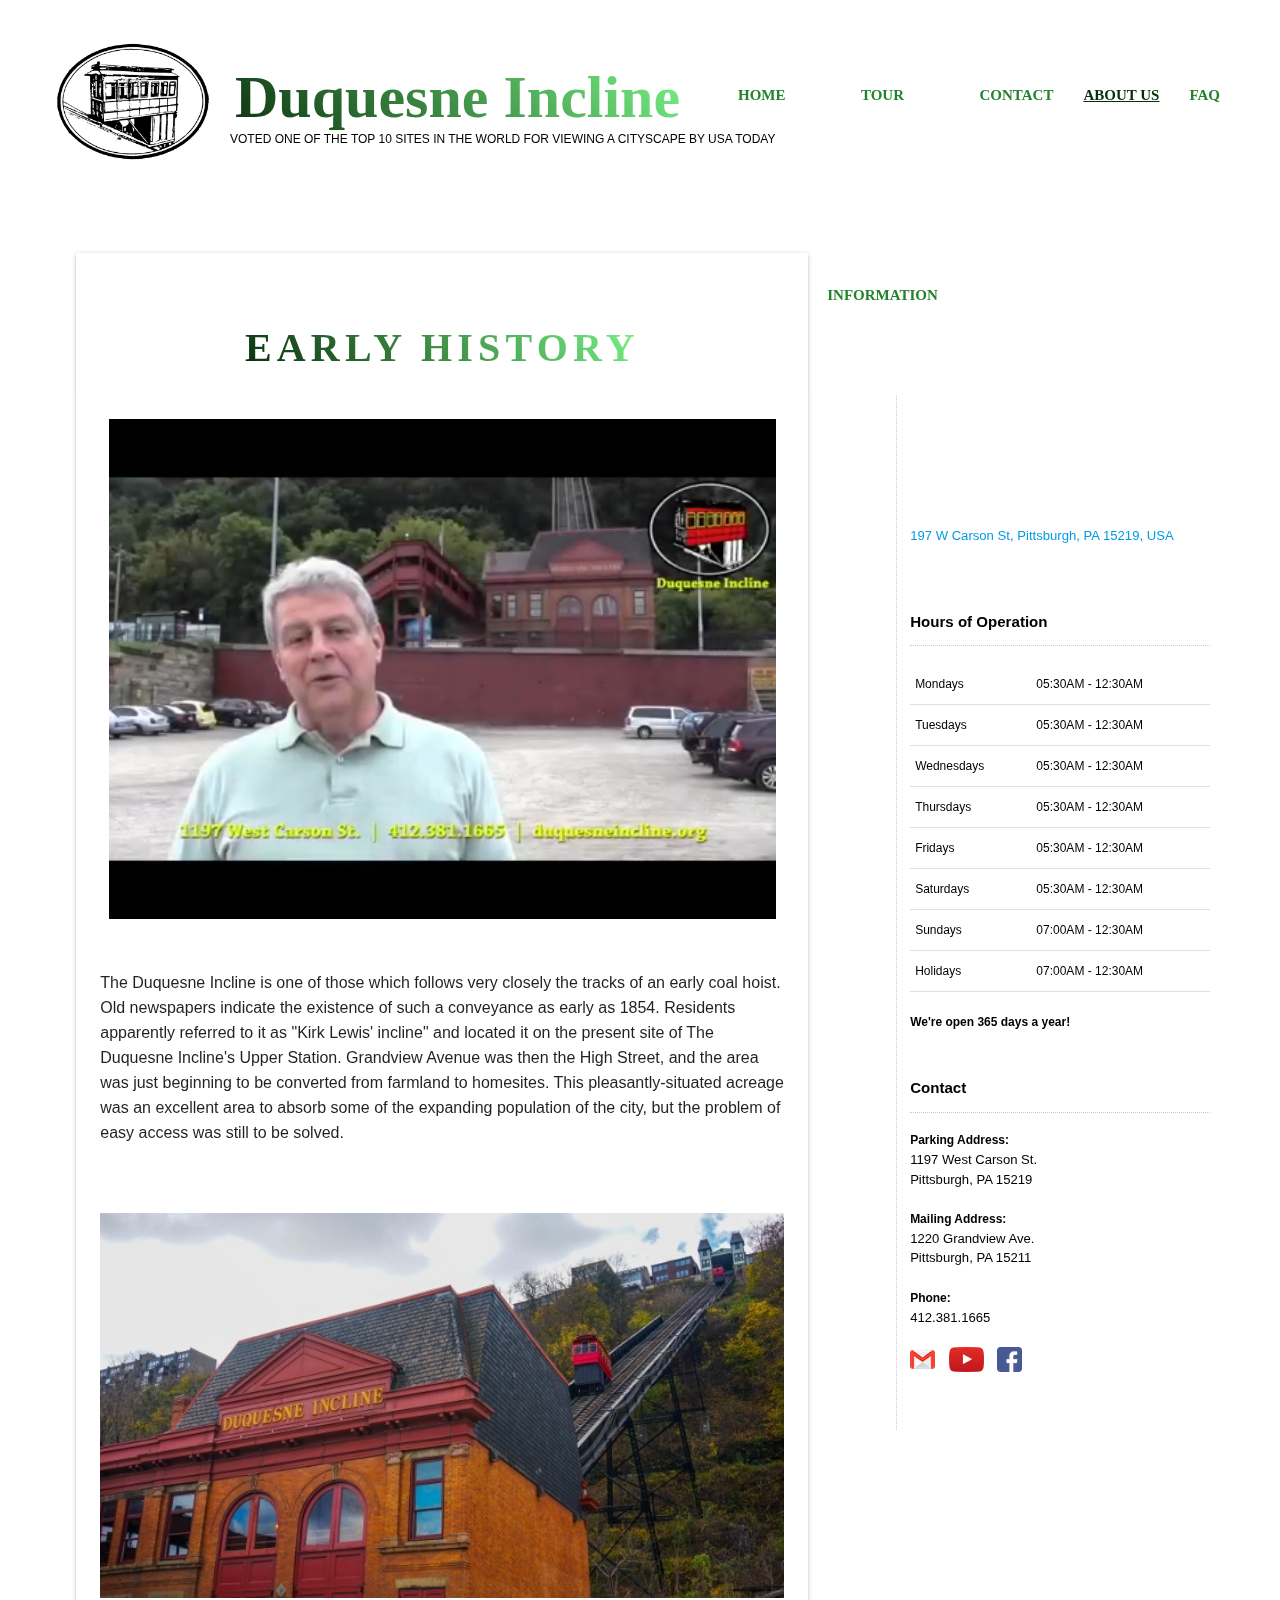
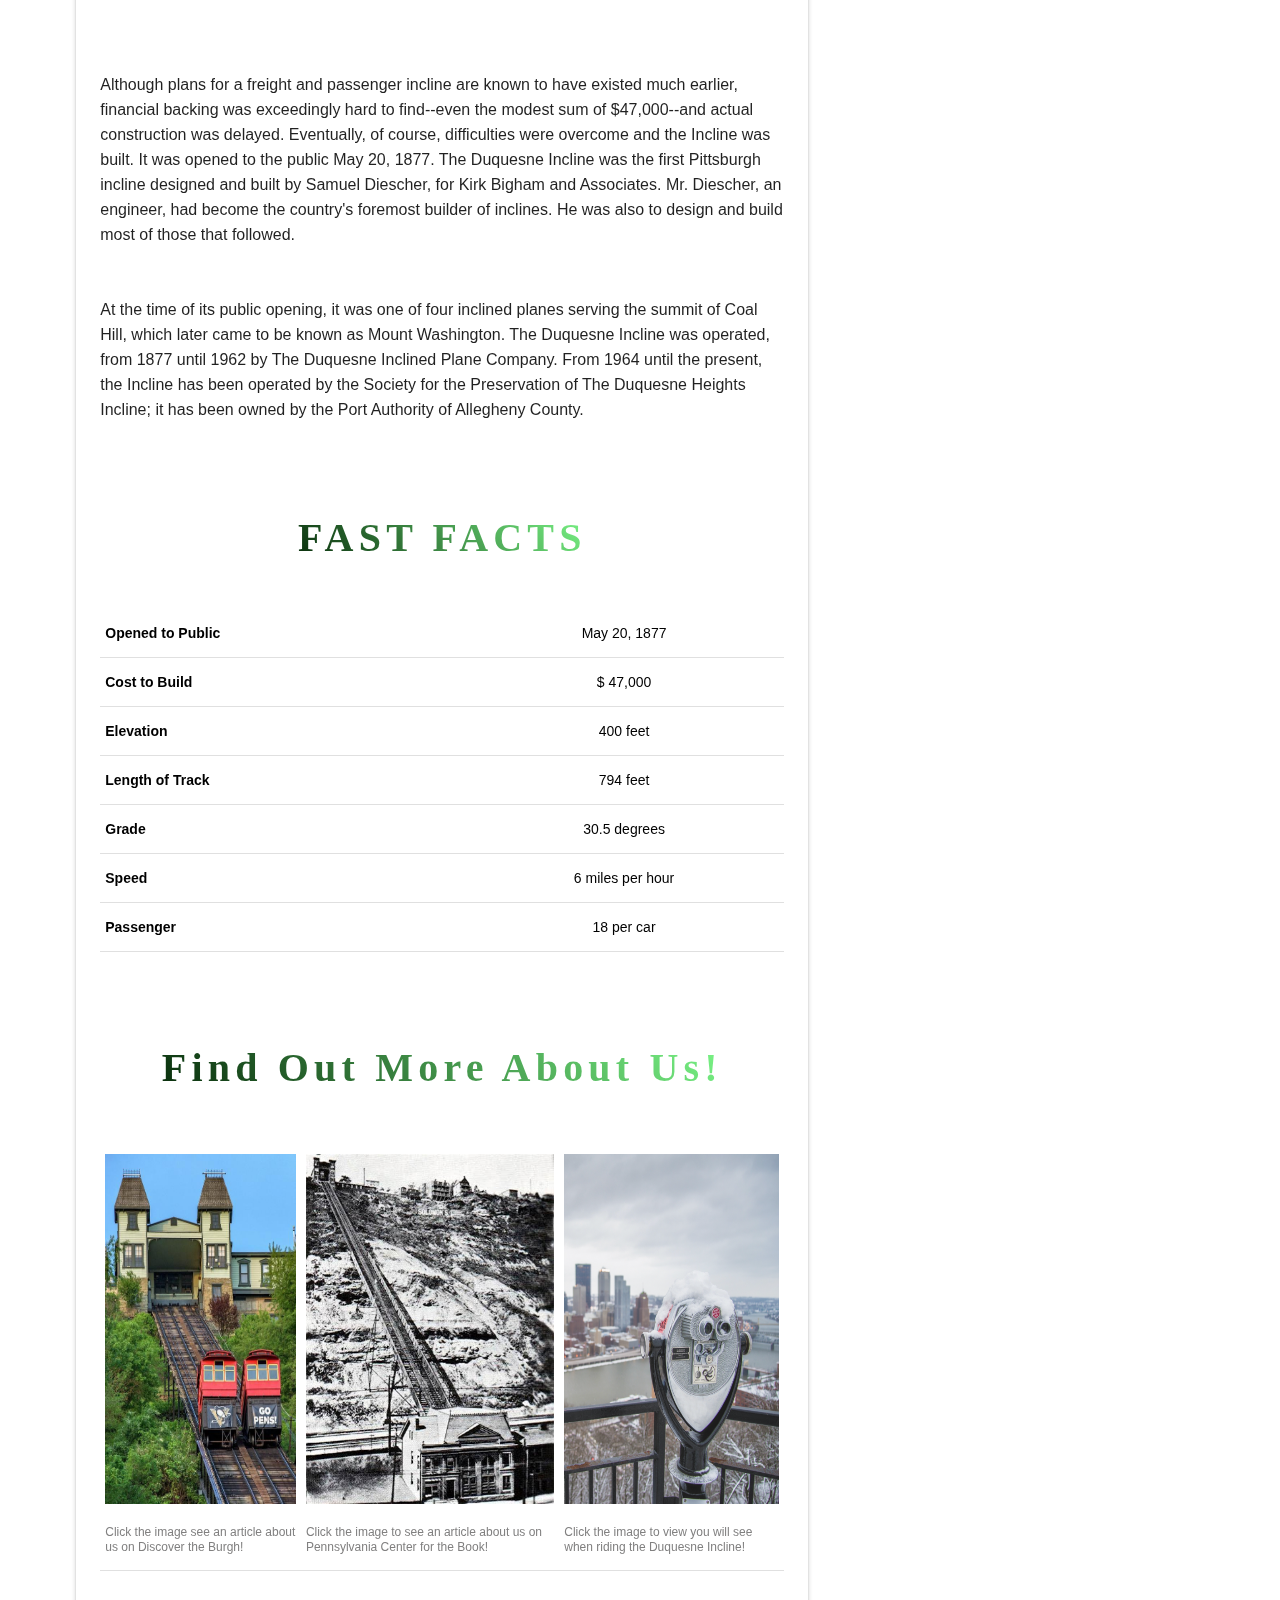
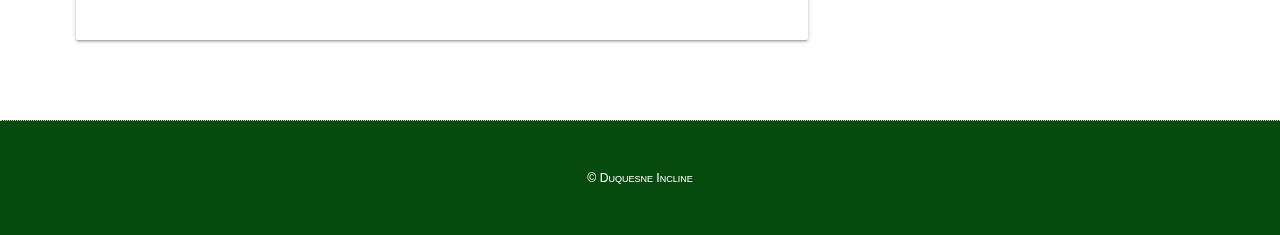
==== commit 2c93501b: "test" ====
--- a/aboutUs.html
+++ b/aboutUs.html
@@ -28,8 +28,10 @@
     <div class="nav-container">
         <nav class="navbar white">
             <div id="nav-wrapper">
-                <img src="images/logo.png" alt = "Duquesne Incline Logo" >
-                <h1 id="navbar-logo"><a href="index.html">Duquesne Incline</a></h1>
+                <span><a href="index.html">
+                    <img src="images/logo.png" alt = "Duquesne Incline Logo" >
+                    <a href="index.html" id="navbar-logo">Duquesne Incline</a>
+                </a></span>  
                 <a id = "explanation">VOTED ONE OF THE TOP 10 SITES IN THE WORLD FOR VIEWING A CITYSCAPE BY USA TODAY</a>
                 <div class="menu-toggle" id="mobile-menu">
                     <span class="bar"></span>
--- a/css/style.css
+++ b/css/style.css
@@ -41,12 +41,13 @@
     position: absolute;
     /* width: 580px; */
     height: 83px;
-    padding-left: 20px;
+    padding-left: 10px;
     margin-top:0.1em;
     top: 50px;
     font-size: 60px;
     line-height: 83px;
-    margin-left:6.5em;
+    z-index:0;
+    /* margin-left:6.5em; */
 }
 
 #navbar-logo{
@@ -486,9 +487,16 @@
     .highlight{
         font-size: 16px;
     }
-}
-
-@media screen and (max-width:750px){
+
+    .tourImages img{
+        width:220px;
+        height:150px;
+        display: block;
+        vertical-align: bottom;
+    }
+}
+
+@media screen and (max-width:840px){
     .imageCollection{
         height:200px;
     }
@@ -550,9 +558,9 @@
         color:white;
     }
 
-    #navbar-logo{
+    /* #navbar-logo{
         margin-left:3.5em;
-    }
+    } */
 
     #nav-wrapper img{
         margin-left:3em;
@@ -701,9 +709,9 @@
         margin-left:3em;
     }
 
-    #navbar-logo{
+    /* #navbar-logo{
         margin-left:3.5em;
-    }
+    } */
 
     #nav-mobile{
         display:grid;
@@ -770,9 +778,9 @@
         margin-left:15em;
     }
 
-    #navbar-logo{
+    /* #navbar-logo{
         margin-left:6.5em;
-    }
+    } */
 
     #nav-mobile{
         display:grid;
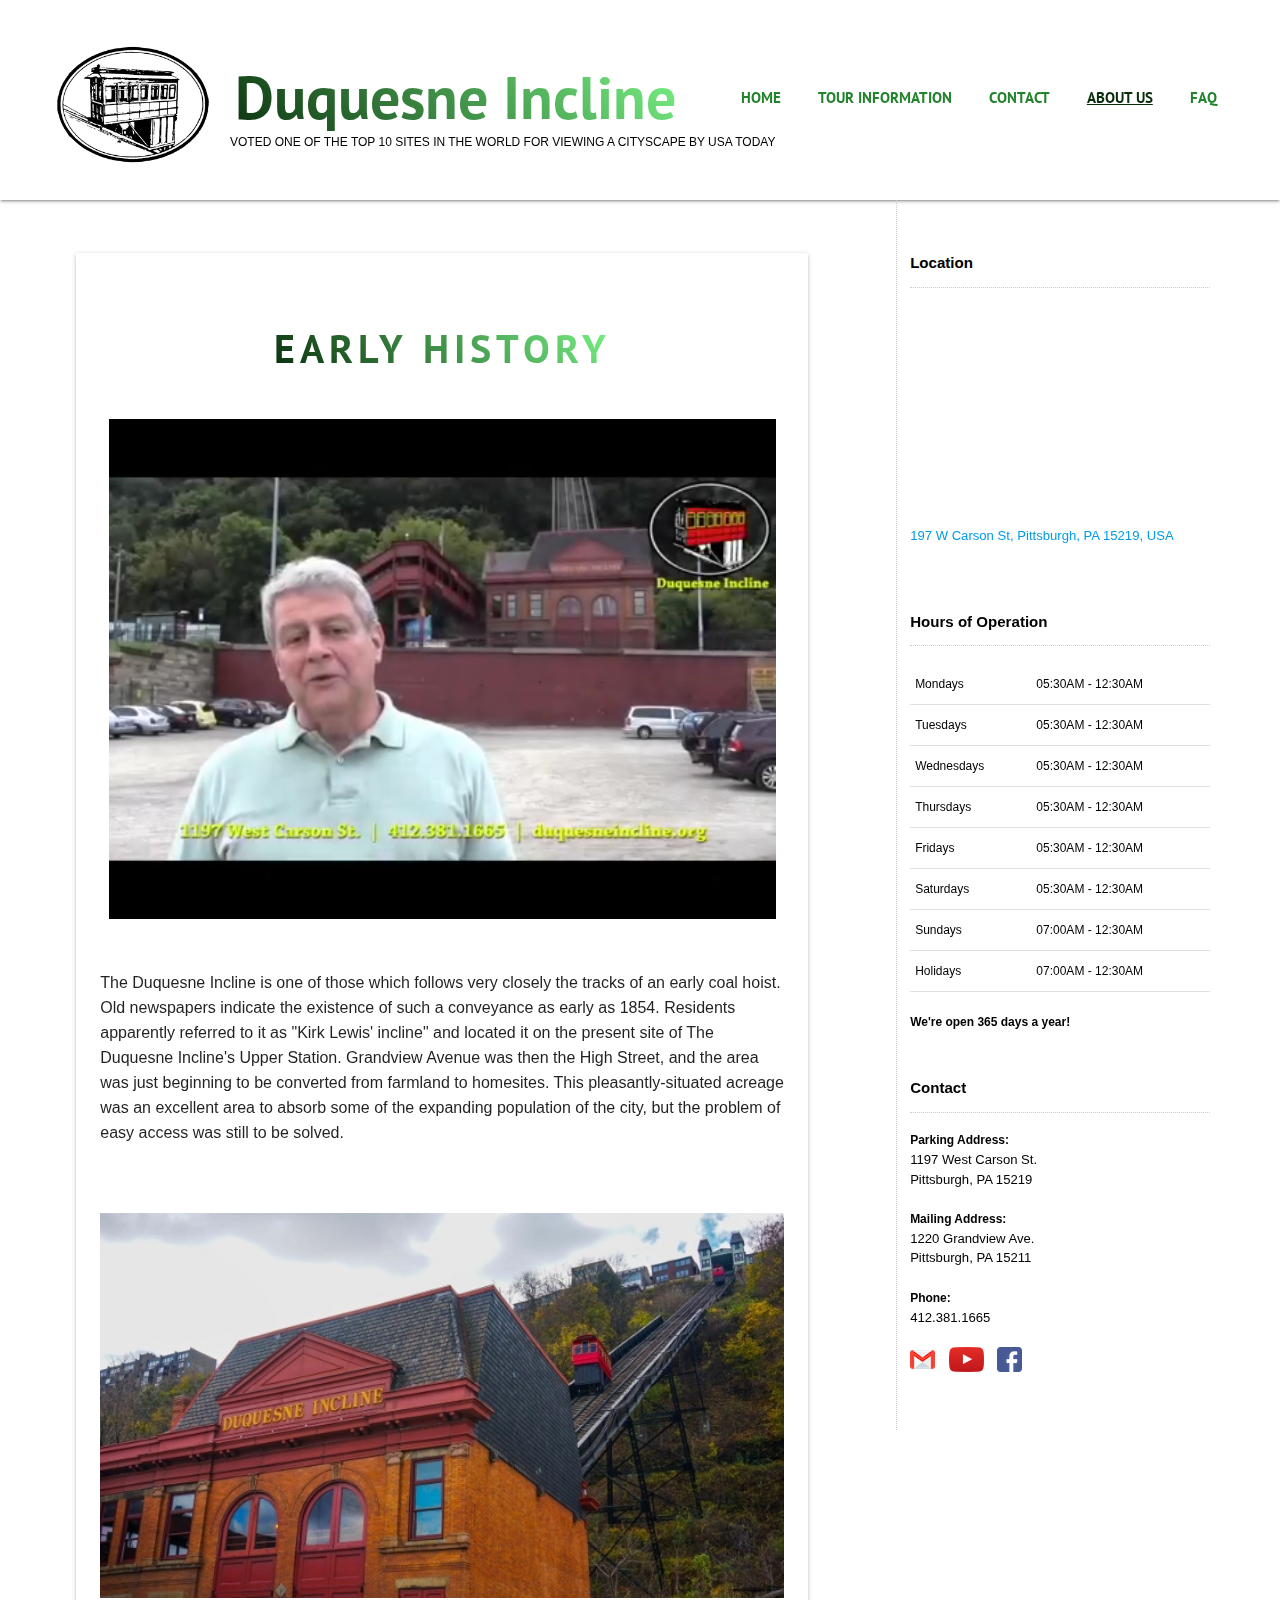
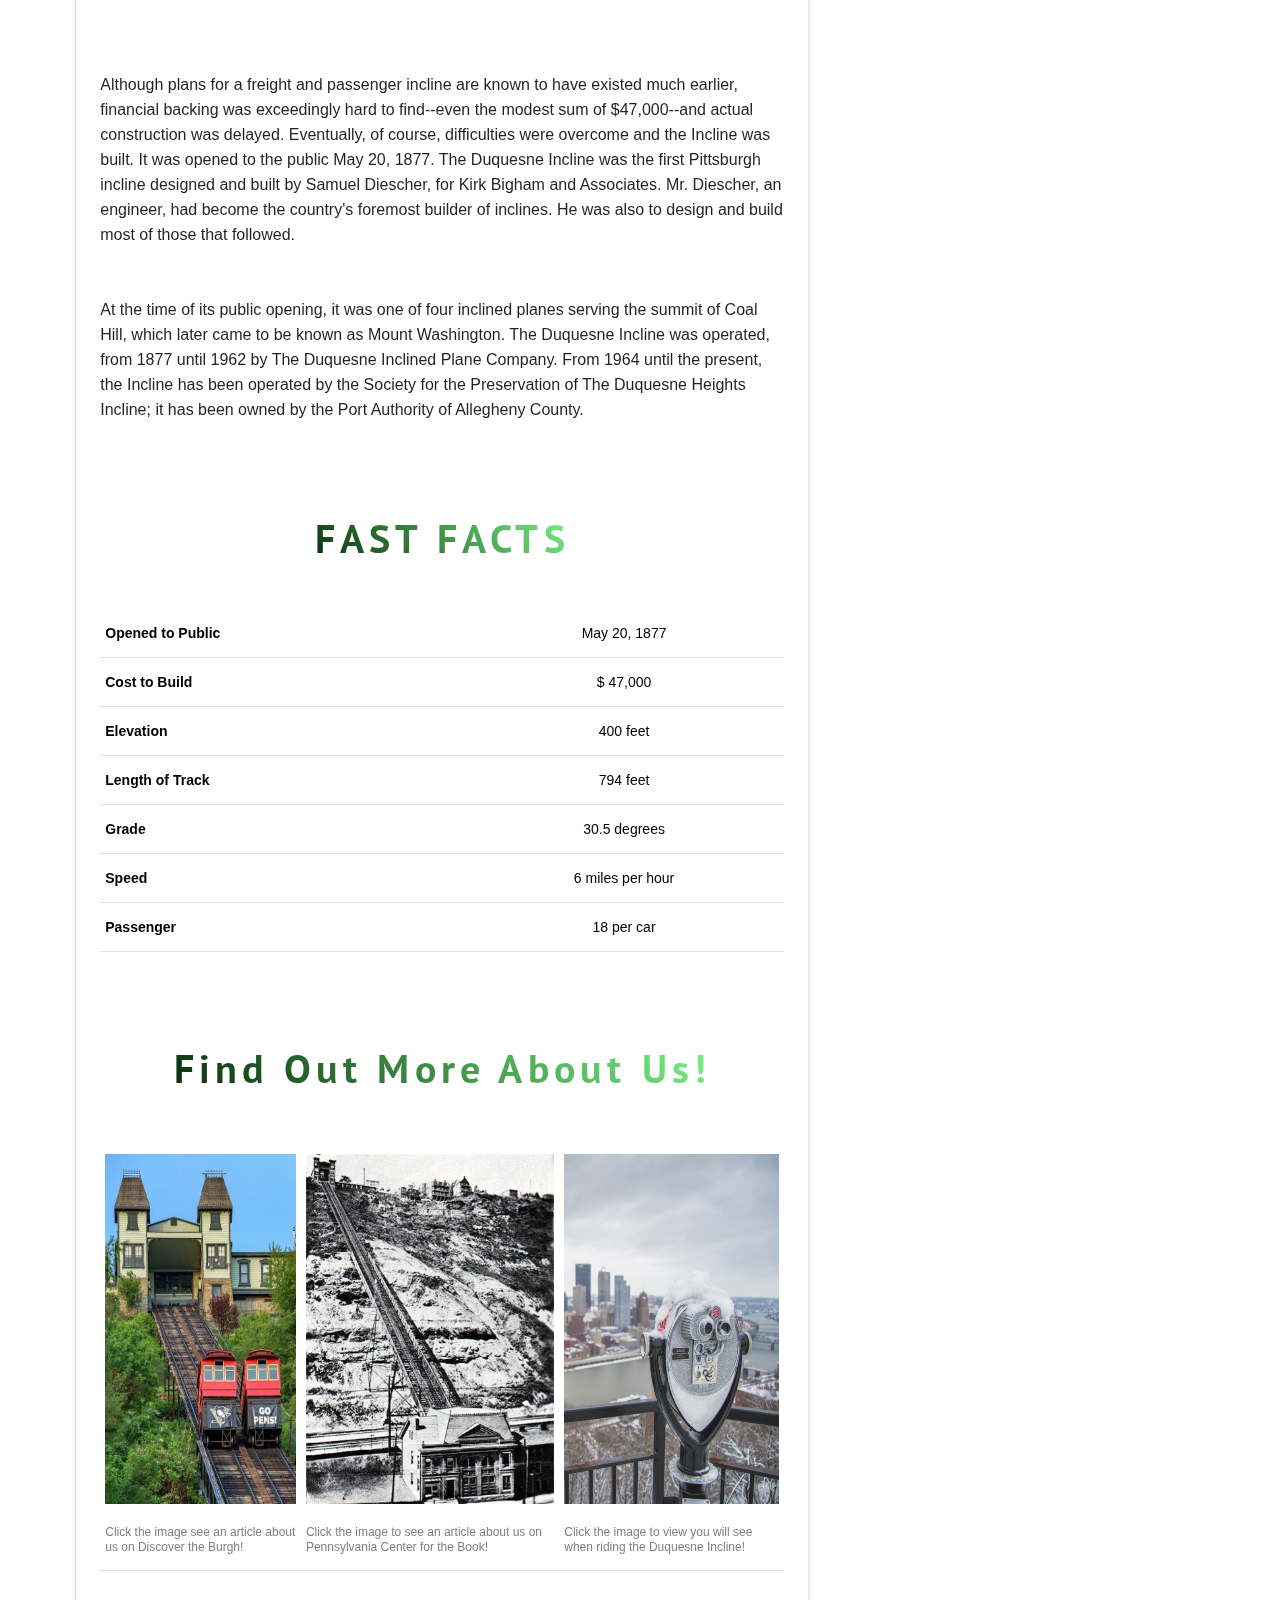
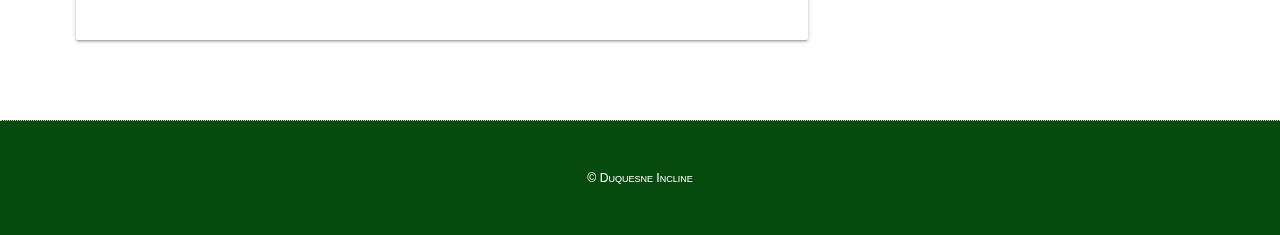
==== commit 1f0e0ba4: "Responsive Final Changes" ====
--- a/aboutUs.html
+++ b/aboutUs.html
@@ -18,7 +18,7 @@
     <link href="https://fonts.googleapis.com/icon?family=Material+Icons" rel="stylesheet">
     <!--Import materialize.css-->
     <link type="text/css" rel="stylesheet" href="css/materialize.min.css"  media="screen,projection"/>
-    <link rel="stylesheet" media = "all" type = "text/css" href = "css/style.css"/>
+    <link rel="stylesheet" media = "all" type ="text/css" href = "css/style.css"/>
     <!--JS files-->
     <script src = "js/script.js"></script>
     <script src="js/jquery-3.6.0.min.js"></script>
--- a/css/style.css
+++ b/css/style.css
@@ -1,4 +1,4 @@
-.nav-container{
+@import url('https://fonts.googleapis.com/css2?family=Baloo+2:wght@600&family=PT+Sans:wght@400;700&family=Patrick+Hand&display=swap');.nav-container{
     width:100%;
     background-color:white;
 
@@ -36,7 +36,7 @@
     background: -webkit-repeating-linear-gradient(45deg,#092E0C, #7AF586);
     -webkit-background-clip: text;
     -webkit-text-fill-color: transparent;
-    font-family: "PT Sans";
+    font-family: "PT Sans", sans-serif;
     font-weight: bold;
     position: absolute;
     /* width: 580px; */
@@ -74,7 +74,7 @@
     color: #092E0C !important;
     text-decoration: underline;
     background-color: rgba(0, 0, 0, 0) !important;
-    font-family: "PT Sans";
+    font-family: "PT Sans", sans-serif;
     font-weight: bold;
 } 
 
@@ -85,7 +85,7 @@
     line-height: 200px;
     font-size: 15px;
     text-transform: uppercase;
-    font-family: "PT Sans";
+    font-family: "PT Sans", sans-serif;
     font-weight: bold;
     text-decoration:none;
 }
@@ -109,7 +109,7 @@
     background: -webkit-repeating-linear-gradient(45deg,#092E0C, #7AF586);
     -webkit-background-clip: text;
     -webkit-text-fill-color: transparent;
-    font-family: "PT Sans";
+    font-family: "PT Sans", sans-serif;
     font-style: normal;
     font-weight: bold;
     font-size: 40px;
@@ -225,6 +225,7 @@
 
     .mySlides img{
         width:100%;
+        height:500px;
     }
 
     /* The dots/bullets/indicators */
@@ -278,7 +279,7 @@
         background: -webkit-repeating-linear-gradient(45deg,#092E0C, #7AF586);
         -webkit-background-clip: text;
         -webkit-text-fill-color: transparent;
-        font-family: "PT Sans";
+        font-family: "PT Sans", sans-serif;
         font-style: normal;
         font-weight: bold;
         font-size: 120px;
@@ -293,7 +294,7 @@
     }
 
     .tour a{
-        font-family: "PT Sans";
+        font-family: "PT Sans", sans-serif;
         font-style: normal;
         font-weight: bold;
         font-size: 24px;
@@ -380,7 +381,7 @@
         background: -webkit-repeating-linear-gradient(45deg,#092E0C, #7AF586);
         -webkit-background-clip: text;
         -webkit-text-fill-color: transparent;
-        font-family: "PT Sans";
+        font-family: "PT Sans", sans-serif;
         font-style: normal;
         font-weight: bold;
         font-size: 40px;
@@ -478,10 +479,25 @@
         height:350px;
     }
 
-
-@media screen and (max-width:600px){
+@media screen and (max-width:499px){
+
+    .tourImages img{
+        width:160px !important;
+        height:120px !important;
+        display: block;
+        vertical-align: bottom;
+    }
+
+    .imageCollection{
+        height:170px !important;
+        width:80px !important;
+    }
+
+}
+
+@media screen and (max-width:659px){
     #navbar-logo{
-        font-size:45px;
+        font-size:40px;
     }
 
     .highlight{
@@ -489,17 +505,40 @@
     }
 
     .tourImages img{
-        width:220px;
-        height:150px;
+        width:200px !important;
+        height:150px !important;
         display: block;
         vertical-align: bottom;
     }
+
+    .youtube-video{
+        margin-top:-5em !important;
+        margin-bottom:-5em !important;
+    }
+
+    .imageCollection{
+        height:200px !important;
+        width:100px !important;
+    }
+
+    .mySlides img{
+        width:100%;
+        height:330px;
+    }
+
 }
 
 @media screen and (max-width:840px){
     .imageCollection{
-        height:200px;
-    }
+        height:280px ;
+        width:160px;
+    }
+
+    #aboutUsImage tr td{
+        margin-right:0;
+        margin-left:0;
+    }
+
     #nav-wrapper img{
         display:none;
     }
@@ -527,8 +566,17 @@
     }
 
     .youtube-video{
-        margin-top:-5em;
-        margin-bottom:-5em;
+        margin-top:-2em;
+        margin-bottom:-2em;
+    }
+
+    .tourImages img{
+        width:300px;
+        height:210px;
+        display: block;
+        vertical-align: bottom;
+        margin-right:auto !important;
+        margin-left:auto !important;
     }
 }
 
@@ -651,7 +699,7 @@
         height:50px;
     }
 
-    #duquesneTour td{
+    .duquesneTour td{
         width:300px;
     }
 }
@@ -688,14 +736,14 @@
         border-left: 1px dotted #ccc;
     }
 
-    #duquesneTour{
+    .duquesneTour{
         width: 80%;
         padding: 1em 0 1em 0;
         border-spacing: 0px;
         margin-left:9em;
     }
 
-    #duquesneTour td{
+    .duquesneTour td{
         width:400px;
     }
 
@@ -757,14 +805,14 @@
         border-left: 1px dotted #ccc;
     }
 
-    #duquesneTour{
+    .duquesneTour{
         width: 80%;
         padding: 1em 0 1em 0;
         border-spacing: 0px;
         margin-left:7em;
     }
 
-    #duquesneTour td{
+    .duquesneTour td{
         width:400px;
     }
 
